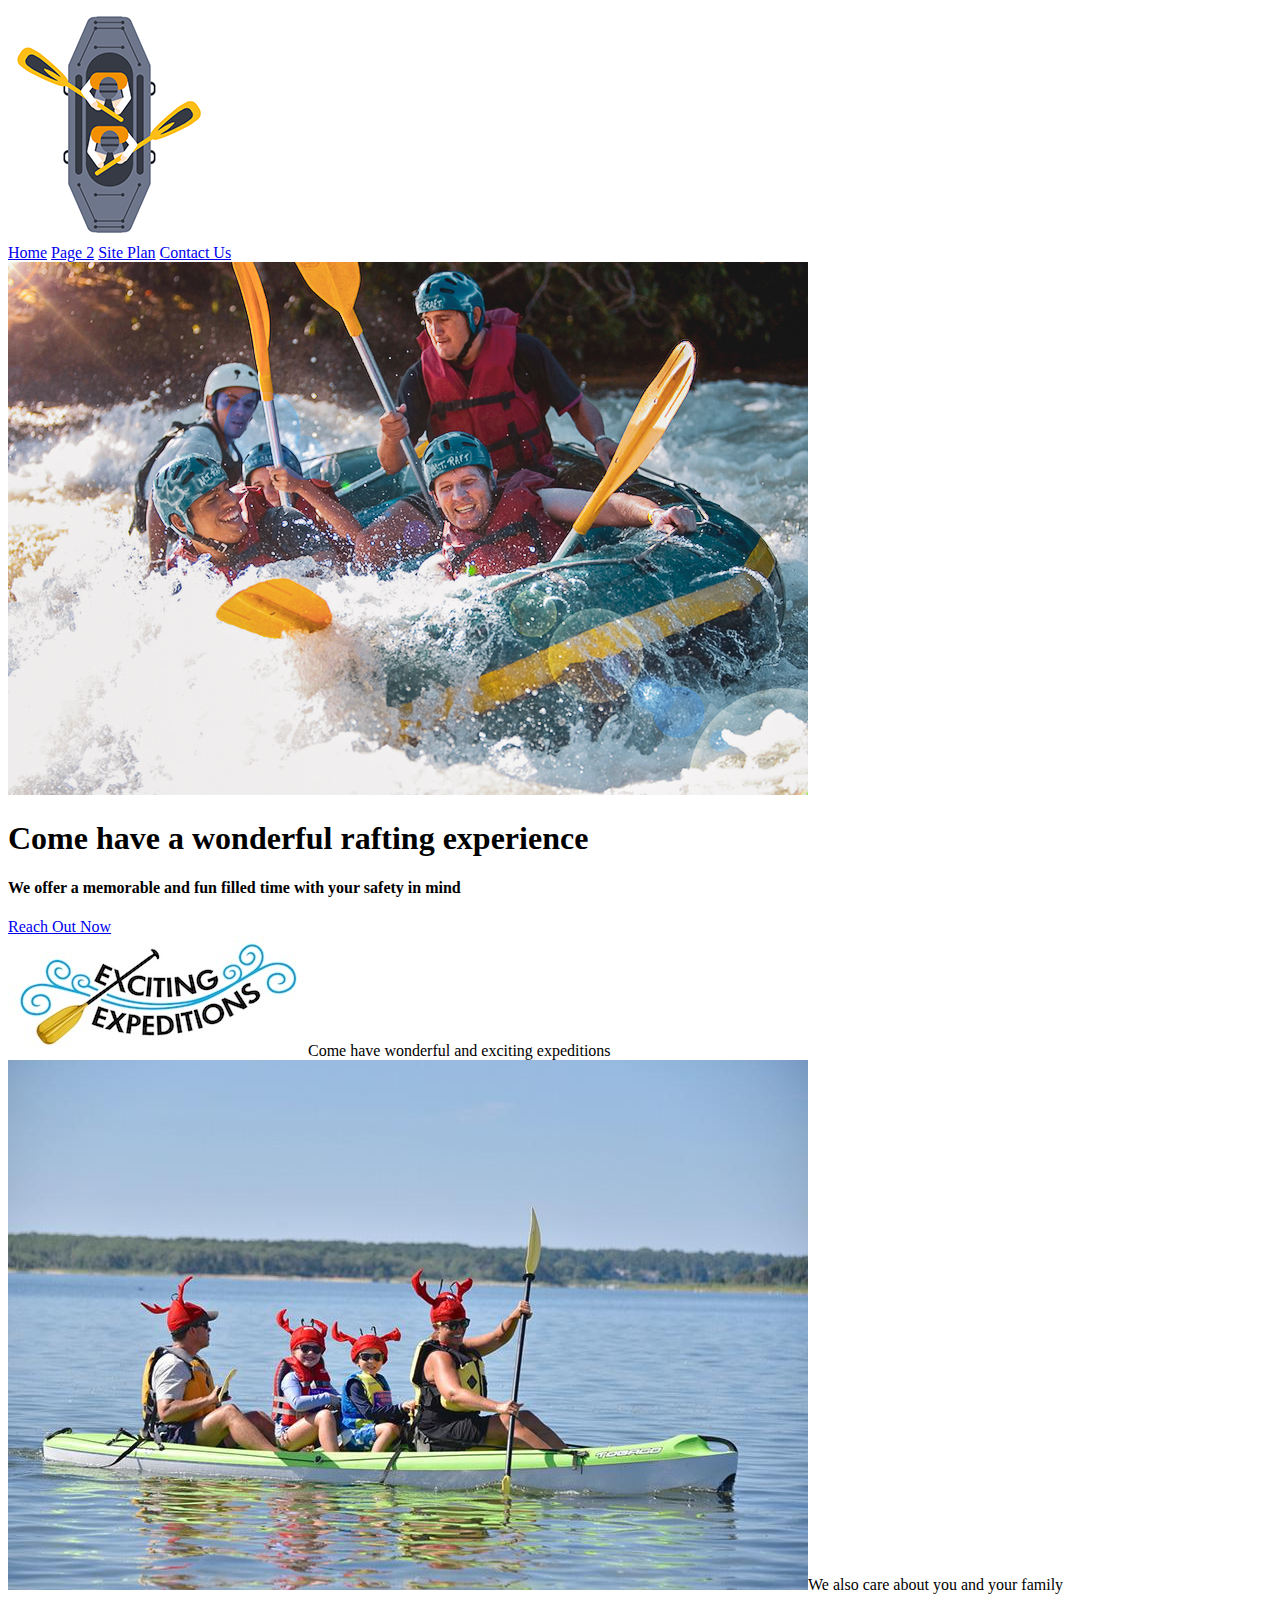
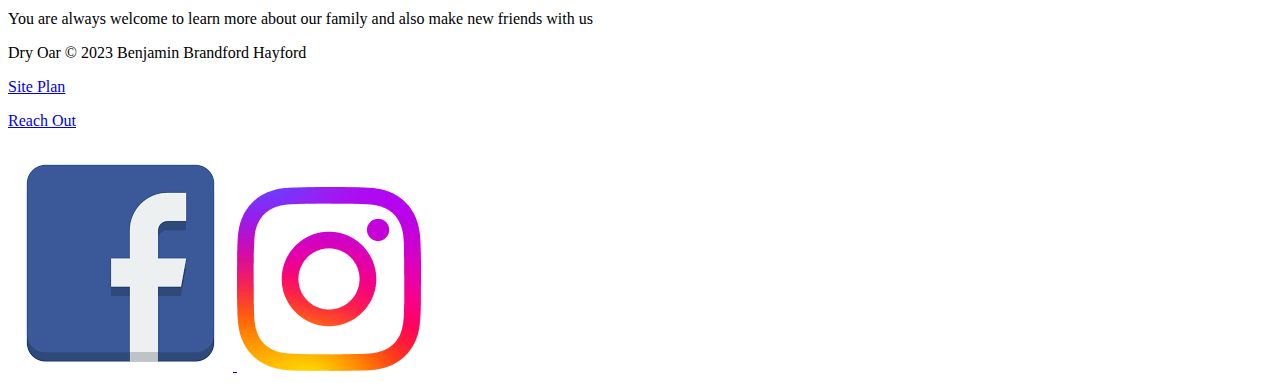
==== wwr/index.html @ 50682e6b "first commit" ====
<!DOCTYPE html>
<html lang="en">
<head>
    <meta charset="UTF-8">
    <meta http-equiv="X-UA-Compatible" content="IE=edge">
    <meta name="viewport" content="width=device-width, initial-scale=1.0">
    <title>Home</title>
</head>
<body>
    <header> 
        <a = "index.html" id="logo_link">
            <img class="logo" src = "images/logo25_200.png" alt="Home Logo"
        </a> 
        <nav>
            <a href="index.html">Home</a>
            <a href="#">Page 2</a>
            <a href="site plan rafting.html">Site Plan</a>
            <a href="contactus.html">Contact Us</a>
        </nav>
    </header>
    <div id="hero">
        <div id="hero-box">
            <img src="images/hero.png" alt="Jesus Christ sitting with a child"
    </div>
    <section id="hero-msg">
        <h1 class="home-title">Come have a wonderful rafting experience </h1>
        <h4>We offer a memorable and fun filled time with your safety in mind</h4>
        <div class="button-box">
            <a class="Reach out" href="contactus.html">Reach Out Now</a>
        </div>
    </section>
</div>
<main class="home-grid">
    <section class="Benjamin-Jnr">
        <img class="Jnr" src="images/expeditions.png" alt="Exciting Expeditions"
        <h2>Come have wonderful and exciting expeditions</h2>
    </section>
    <section class="Family-Essence">
        <img class="Family" src="images/family.png" alt="Care for families"
        <h3>We also care about you and your family</h3>

        <p>You are always welcome to learn more about our family and also make new friends with us</p>
    </section>


</main>
<footer>
    <p>Dry Oar &copy; 2023 Benjamin Brandford Hayford</p>
    <p><a href="site plan rafting.html">Site Plan</a></p>
    <p><a href="contactus.html">Reach Out</a>
        <div class="social">
            <a href="https://facebook.com">
                <img src="images/facebook.png" alt="fb icon">
            </a>
            <a href="https://instagram.com">
                <img src="images/instagram.png" alt="instagram icon">
            </a>
        </div>
</footer>

</body>
</html>
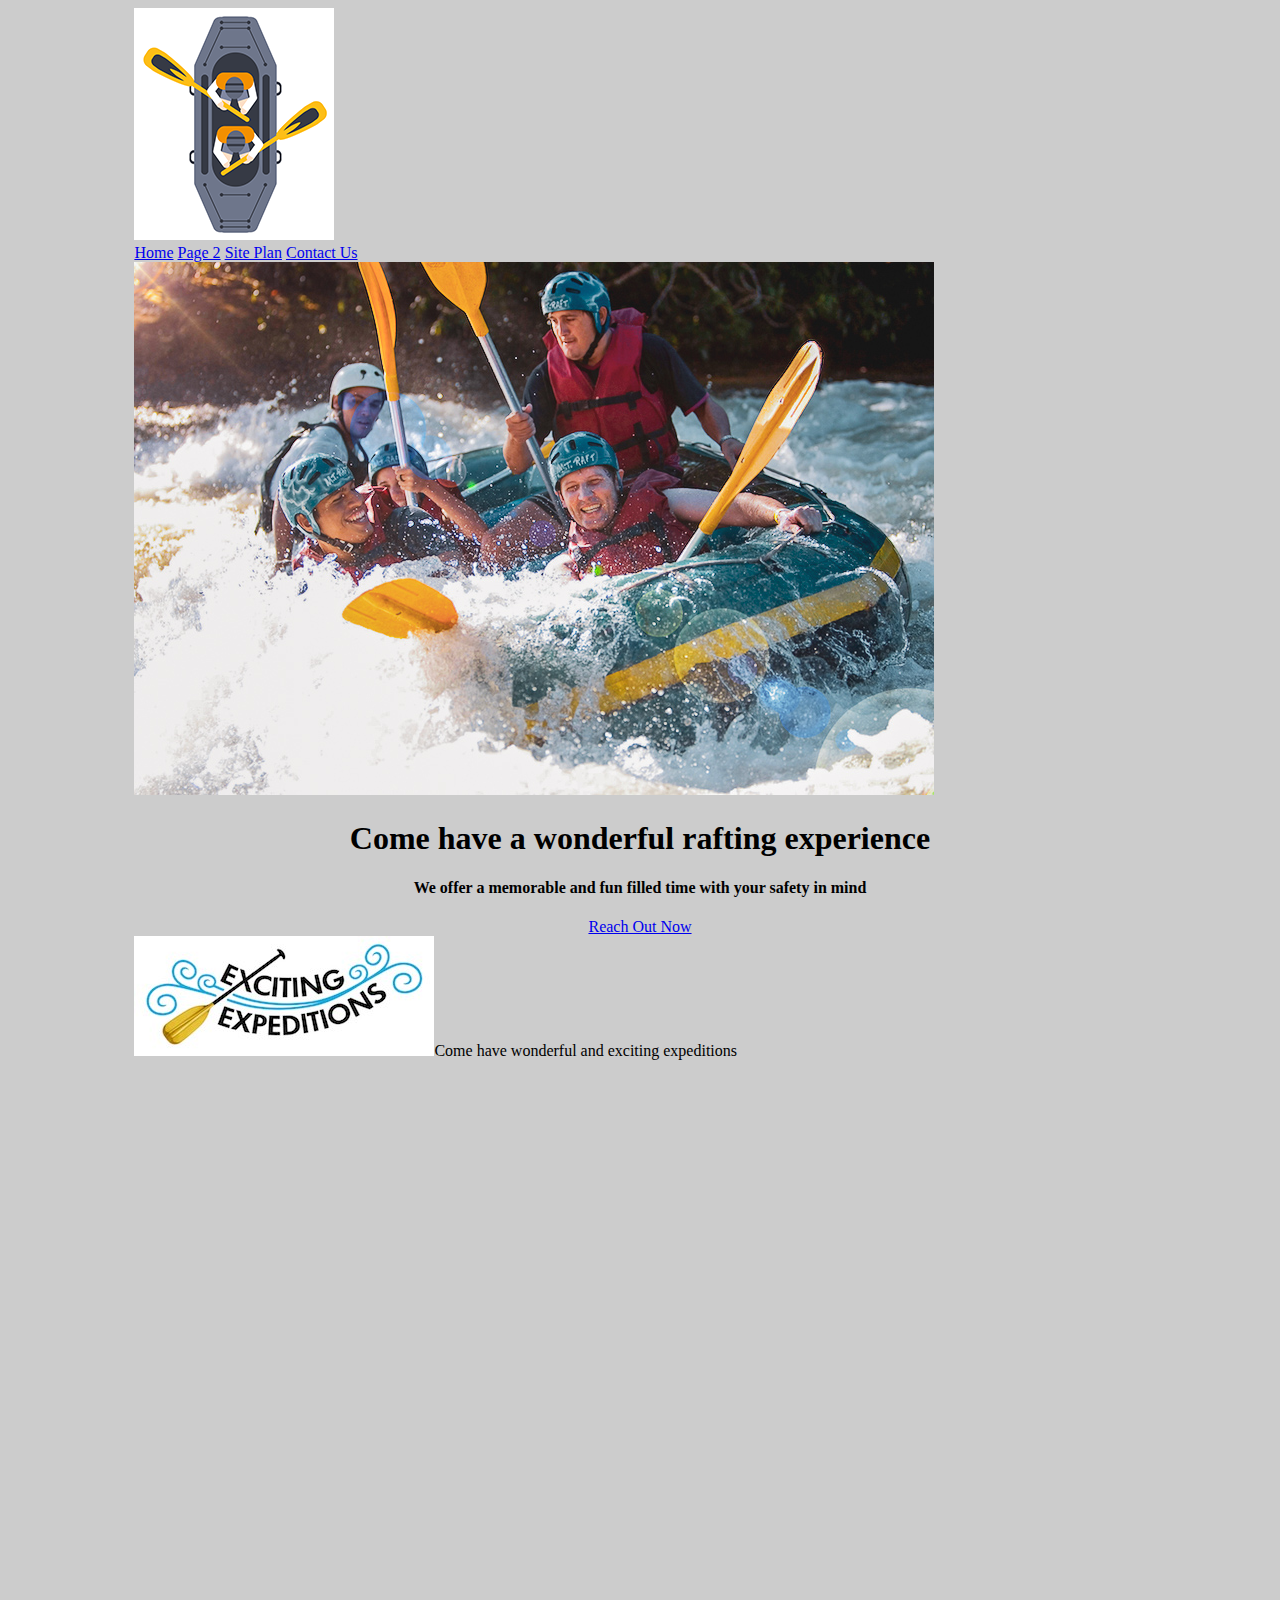
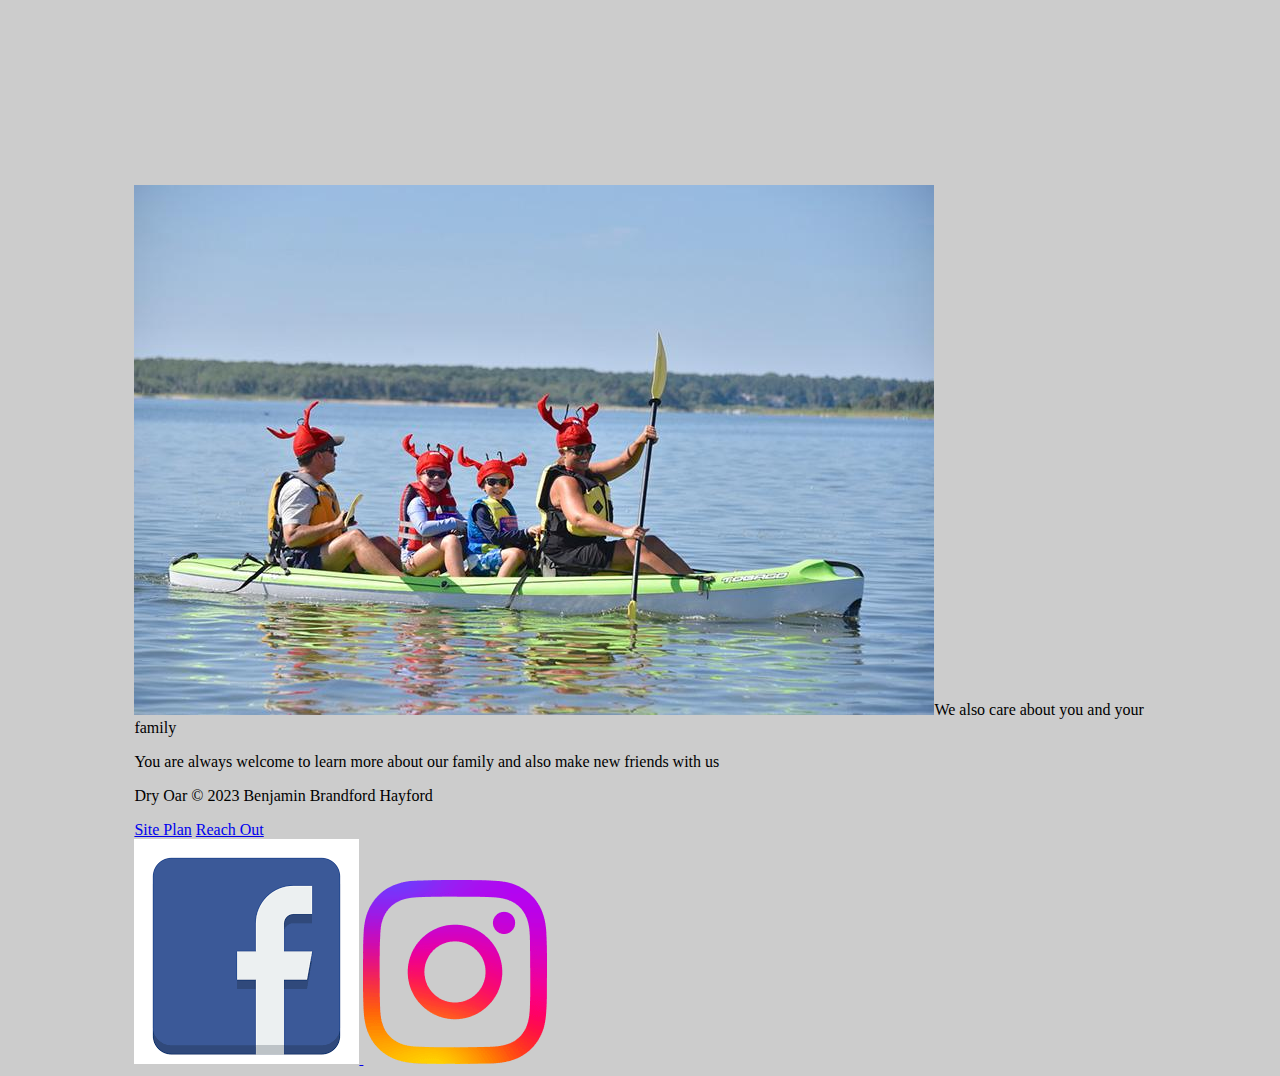
==== commit 79be40ef: "changes" ====
--- a/wwr/index.html
+++ b/wwr/index.html
@@ -5,58 +5,64 @@
     <meta http-equiv="X-UA-Compatible" content="IE=edge">
     <meta name="viewport" content="width=device-width, initial-scale=1.0">
     <title>Home</title>
+    <link rel="stylesheet" href="styles/style.css">
 </head>
 <body>
-    <header> 
-        <a = "index.html" id="logo_link">
-            <img class="logo" src = "images/logo25_200.png" alt="Home Logo"
-        </a> 
-        <nav>
-            <a href="index.html">Home</a>
-            <a href="#">Page 2</a>
-            <a href="site plan rafting.html">Site Plan</a>
-            <a href="contactus.html">Contact Us</a>
-        </nav>
-    </header>
-    <div id="hero">
-        <div id="hero-box">
+ <div id="content">
+     <header> 
+         <a = "index.html" id="logo_link">
+             <img class="logo" src = "images/logo25_200.png" alt="Home Logo"
+           </a> 
+         <nav>
+             <a href="index.html">Home</a>
+             <a href="#">Page 2</a>
+             <a href="site plan rafting.html">Site Plan</a>
+             <a href="contactus.html">Contact Us</a>
+           </nav>
+        </header>
+      <div id="hero">
+         <div id="hero-box">
             <img src="images/hero.png" alt="Jesus Christ sitting with a child"
-    </div>
-    <section id="hero-msg">
-        <h1 class="home-title">Come have a wonderful rafting experience </h1>
-        <h4>We offer a memorable and fun filled time with your safety in mind</h4>
-        <div class="button-box">
-            <a class="Reach out" href="contactus.html">Reach Out Now</a>
         </div>
-    </section>
-</div>
-<main class="home-grid">
-    <section class="Benjamin-Jnr">
-        <img class="Jnr" src="images/expeditions.png" alt="Exciting Expeditions"
-        <h2>Come have wonderful and exciting expeditions</h2>
-    </section>
-    <section class="Family-Essence">
-        <img class="Family" src="images/family.png" alt="Care for families"
-        <h3>We also care about you and your family</h3>
+       <section id="hero-msg">
+         <h1 class="home-title">Come have a wonderful rafting experience </h1>
+         <h4>We offer a memorable and fun filled time with your safety in mind</h4>
+         <div class="button-box">
+             <a class="Reach out" href="contactus.html">Reach Out Now</a>
+           </div>
+       </section>
+     </div>
+      <main class="home-grid">
+         <section class="Expeditions">
+             <img class="Jnr" src="images/expeditions.png" alt="Exciting Expeditions"
+             <h2>Come have wonderful and exciting expeditions</h2>
+            </section>
+            <div id="background"></div>
+            <section class="Family-Essence">
+             <img class="Family" src="images/family.png" alt="Care for families"
+             <h3>We also care about you and your family</h3>
 
-        <p>You are always welcome to learn more about our family and also make new friends with us</p>
-    </section>
+             <p>You are always welcome to learn more about our family and also make new friends with us</p>
+           </section>
 
 
-</main>
-<footer>
-    <p>Dry Oar &copy; 2023 Benjamin Brandford Hayford</p>
-    <p><a href="site plan rafting.html">Site Plan</a></p>
-    <p><a href="contactus.html">Reach Out</a>
-        <div class="social">
-            <a href="https://facebook.com">
-                <img src="images/facebook.png" alt="fb icon">
-            </a>
-            <a href="https://instagram.com">
-                <img src="images/instagram.png" alt="instagram icon">
-            </a>
-        </div>
-</footer>
+        </main>
+     <footer>
+         <p>Dry Oar &copy; 2023 Benjamin Brandford Hayford</p>
+         <nav>
+           <a href="site plan rafting.html">Site Plan</a>
+           <a href="contactus.html">Reach Out</a>
+          </nav>
 
+         <div class="social">
+             <a href="https://facebook.com">
+                 <img src="images/facebook.png" alt="fb icon">
+               </a>
+             <a href="https://instagram.com">
+                 <img src="images/instagram.png" alt="instagram icon">
+               </a>
+           </div>
+       </footer>
+    </div>
 </body>
 </html>--- a/wwr/styles/style.css
+++ b/wwr/styles/style.css
@@ -0,0 +1,35 @@
+body {
+    background-color: #ccc; 
+}
+header {
+    background-color: #ccc;
+}
+nav a:hover {
+    color: white;
+    background-color: steelblue;
+}
+
+.book, .join  {
+    background-color: #ccc;
+}
+#content  {
+    max-width: 1600px;
+    width: 80%;
+    margin: 0 auto;
+}
+
+nav a {
+    text-align: center;
+}
+
+#hero-msg h1, #hero-msg h4  {
+    text-align: center;
+}
+
+.button-box  {
+    text-align: center;
+}
+
+#background  {
+    height: 725px;
+}
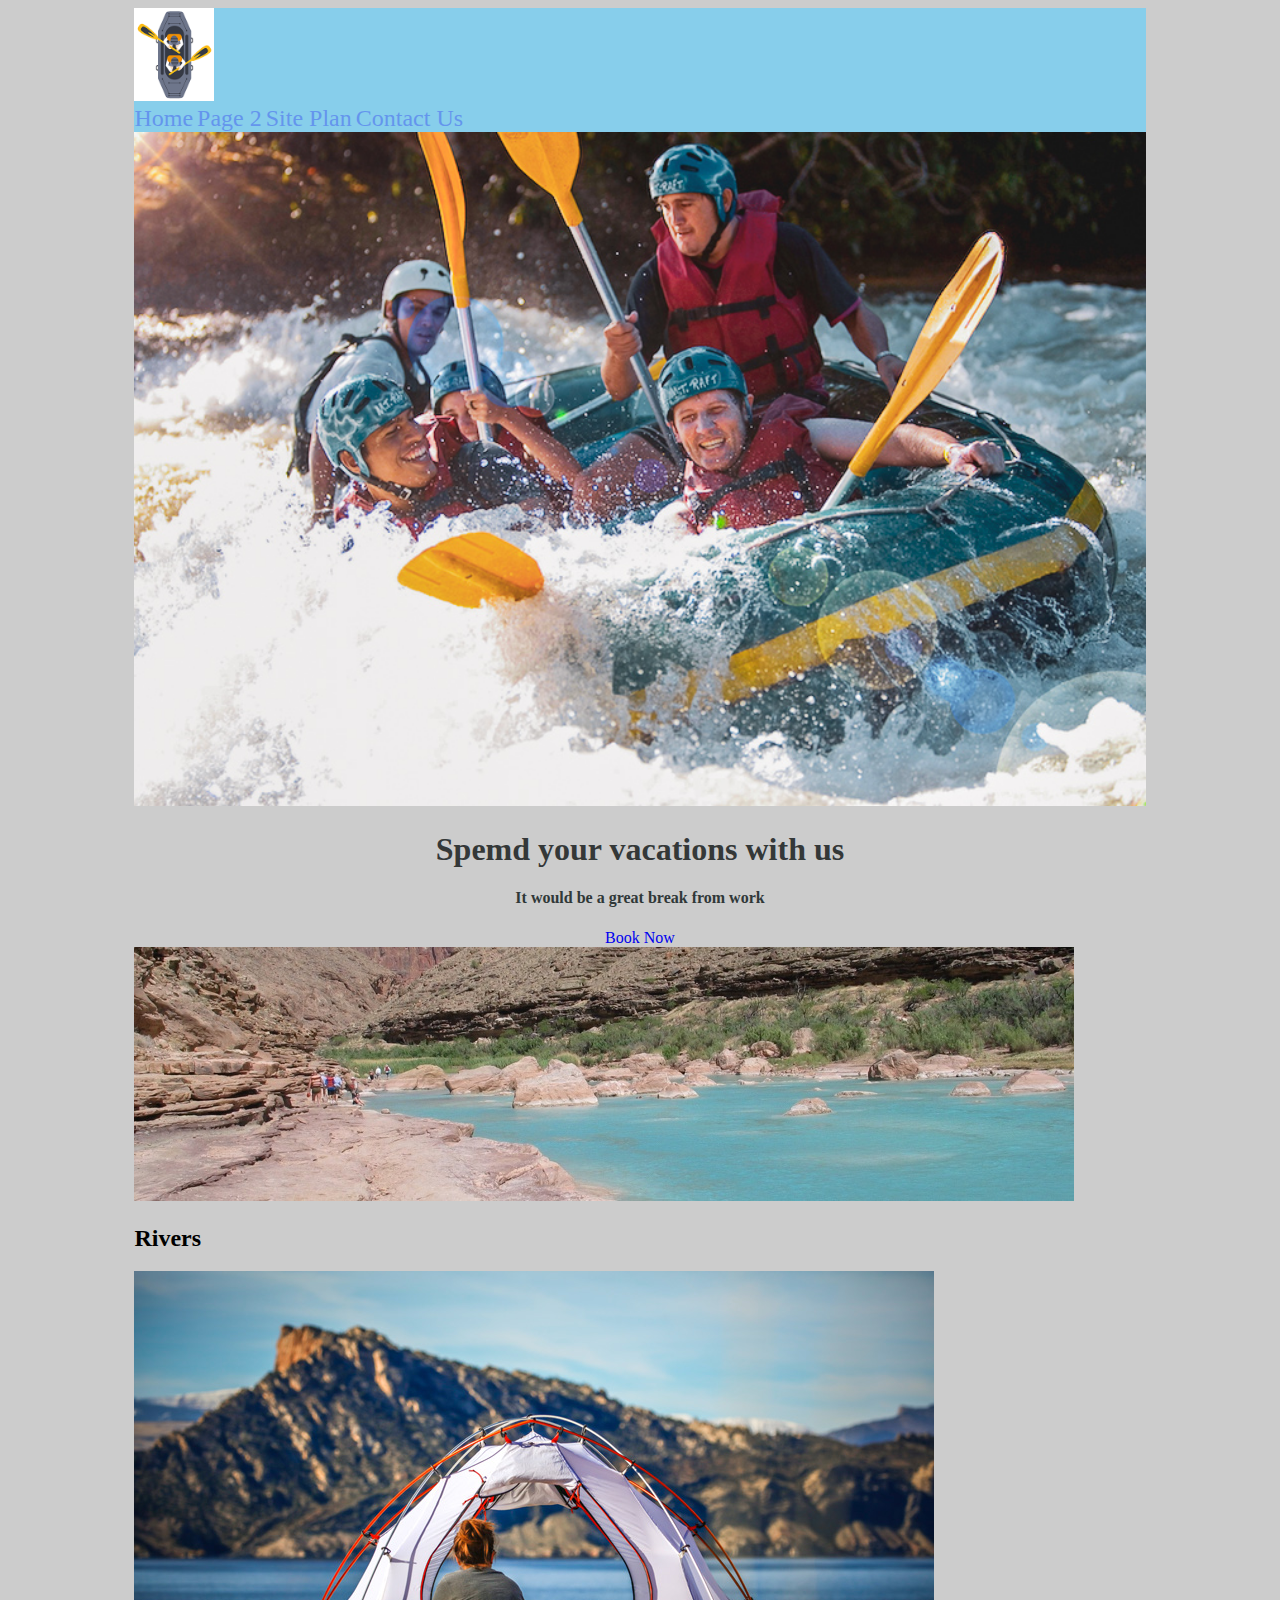
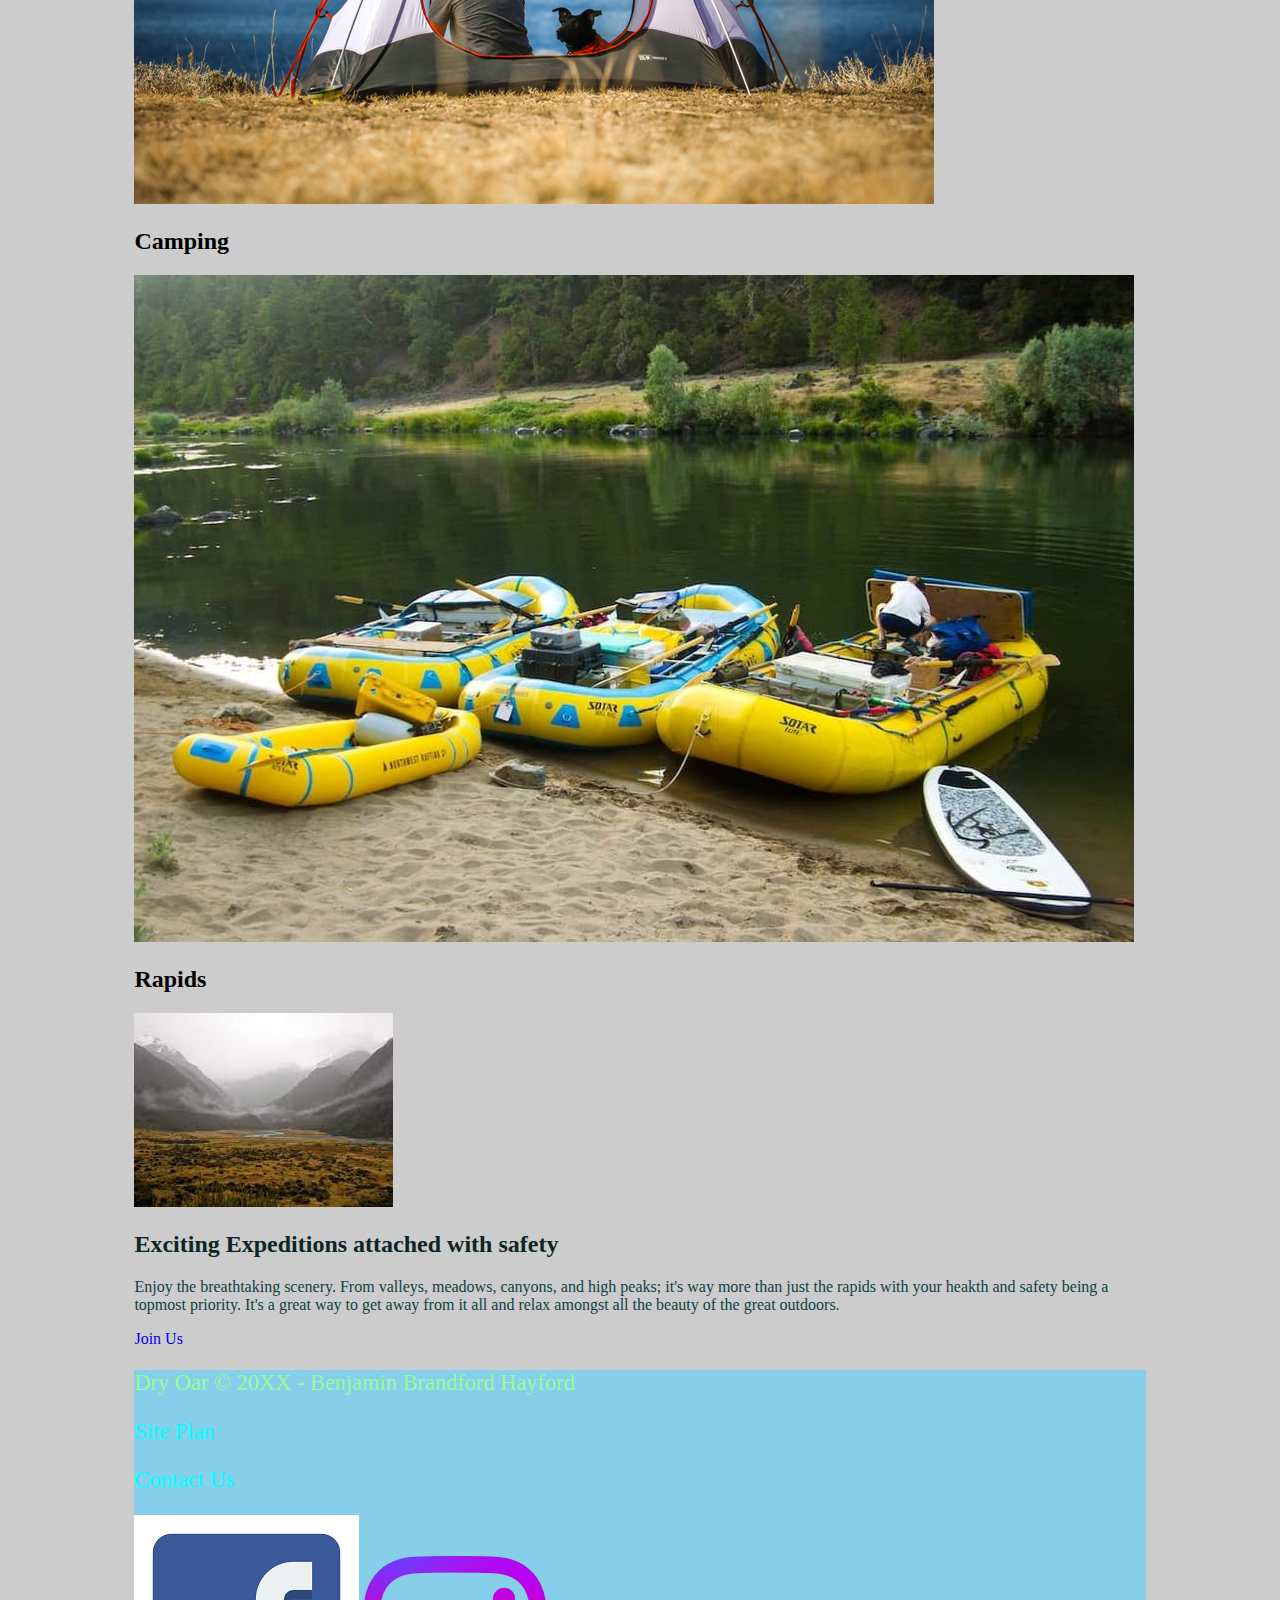
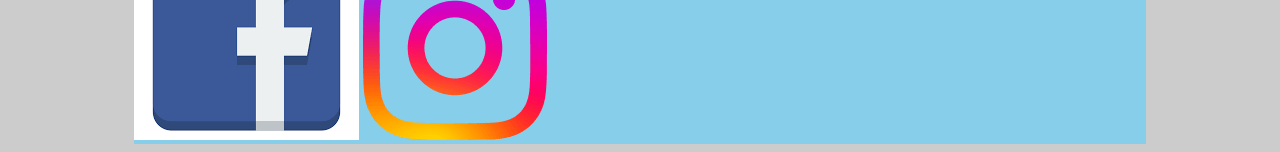
==== commit bae464c6: "adding css" ====
--- a/wwr/index.html
+++ b/wwr/index.html
@@ -4,65 +4,68 @@
     <meta charset="UTF-8">
     <meta http-equiv="X-UA-Compatible" content="IE=edge">
     <meta name="viewport" content="width=device-width, initial-scale=1.0">
-    <title>Home</title>
+    <title>Whitewater Rafting Vacations | Dry Oar Boating | Home</title>
     <link rel="stylesheet" href="styles/style.css">
 </head>
 <body>
- <div id="content">
-     <header> 
-         <a = "index.html" id="logo_link">
-             <img class="logo" src = "images/logo25_200.png" alt="Home Logo"
-           </a> 
-         <nav>
-             <a href="index.html">Home</a>
-             <a href="#">Page 2</a>
-             <a href="site plan rafting.html">Site Plan</a>
-             <a href="contactus.html">Contact Us</a>
-           </nav>
-        </header>
-      <div id="hero">
-         <div id="hero-box">
-            <img src="images/hero.png" alt="Jesus Christ sitting with a child"
+  <div id ="content">
+    <header>
+        <a id="logo_link" href="index.html">
+        <img class="logo" src="images/logo25_200.png" alt="Dry Oar Logo">
+     </a>
+     <nav>
+        <a href="index.html">Home</a>
+        <a href="#">Page 2</a>
+        <a href="site-plan-rafting.html">Site Plan</a>
+        <a href="contactus.html">Contact Us</a>
+     </nav>
+   </header>
+   <div id="hero">
+     <div id="hero-box">
+        <img id="hero-img" src="images/hero.png" alt="People enjoying white water rafting">
+     </div>
+     <section id="hero-msg">
+        <h1 class="home-title">Spemd your vacations with us</h1>
+        <h4> It would be a great break from work </h4>
+        <div class='button-box'>
+            <a class='book' href="contactus.html">Book Now</a>
         </div>
-       <section id="hero-msg">
-         <h1 class="home-title">Come have a wonderful rafting experience </h1>
-         <h4>We offer a memorable and fun filled time with your safety in mind</h4>
-         <div class="button-box">
-             <a class="Reach out" href="contactus.html">Reach Out Now</a>
-           </div>
-       </section>
-     </div>
-      <main class="home-grid">
-         <section class="Expeditions">
-             <img class="Jnr" src="images/expeditions.png" alt="Exciting Expeditions"
-             <h2>Come have wonderful and exciting expeditions</h2>
-            </section>
-            <div id="background"></div>
-            <section class="Family-Essence">
-             <img class="Family" src="images/family.png" alt="Care for families"
-             <h3>We also care about you and your family</h3>
-
-             <p>You are always welcome to learn more about our family and also make new friends with us</p>
-           </section>
-
-
-        </main>
-     <footer>
-         <p>Dry Oar &copy; 2023 Benjamin Brandford Hayford</p>
-         <nav>
-           <a href="site plan rafting.html">Site Plan</a>
-           <a href="contactus.html">Reach Out</a>
-          </nav>
-
-         <div class="social">
-             <a href="https://facebook.com">
-                 <img src="images/facebook.png" alt="fb icon">
-               </a>
-             <a href="https://instagram.com">
-                 <img src="images/instagram.png" alt="instagram icon">
-               </a>
-           </div>
-       </footer>
-    </div>
-</body>
+     </section>
+   </div>
+   <main class="home-grid">
+     <section class="rivers-card">
+      <img class="card-img" src="images/rivers.jpg" alt="river in forest">
+      <h2>Rivers</h2>
+   </section>
+   <section class="camping-card">
+     <img class="card-img" src="images/camping.jpg" alt="tent in mountains">
+     <h2>Camping</h2>
+   </section>
+   <section class="rapids-card">
+     <img class="card-img" src="images/rapids.jpg" alt="rafting boat">
+     <h2>Rapids</h2>
+   </section>
+   <img class="mountains" src="images/mountains.jpg" alt="Misty mountains">
+   <section class="msg">
+     <h2>Exciting Expeditions attached with safety</h2>
+     <p>Enjoy the breathtaking scenery. From valleys, meadows, canyons, and high peaks; it's way more than just the rapids with your heakth and safety being a topmost priority. It's a great way to get away from it all and relax amongst all the beauty of the great outdoors. </p>
+     <a class='join' href="rivers.html">Join Us</a>
+   </section>
+   </main>
+   <footer>
+     <p>Dry Oar &copy; 20XX - Benjamin Brandford Hayford</p>
+     <p><a href="site-plan-rafting.html">Site Plan</a></p>
+     <p><a href="contactus.html">Contact Us</a></p>
+      <div class="social">
+        <a href="https://facebook.com">
+          <img src="images/facebook.png" alt="fb icon">
+       </a>
+       <a href="https://instagram.com">
+          <img src="images/instagram.png" alt="instagram icon">
+       </a>
+      </div>
+   </footer>
+  </div>
+  
+</body>                 
 </html>--- a/wwr/styles/style.css
+++ b/wwr/styles/style.css
@@ -2,15 +2,30 @@
     background-color: #ccc; 
 }
 header {
-    background-color: #ccc;
+    background-color:skyblue;
 }
 nav a:hover {
     color: white;
     background-color: steelblue;
 }
 
-.book, .join  {
+.book, .join {
     background-color: #ccc;
+    text-decoration: none;
+
+}
+
+.book:hover,  .join:hover  {
+    background-color: blue;
+    color: #ccc;
+}
+
+
+
+
+.book :hover {
+    background-color: black;
+    color: #ccc;
 }
 #content  {
     max-width: 1600px;
@@ -20,6 +35,8 @@
 
 nav a {
     text-align: center;
+    color: cornflowerblue;
+    text-decoration: none;
 }
 
 #hero-msg h1, #hero-msg h4  {
@@ -32,4 +49,62 @@
 
 #background  {
     height: 725px;
+    background-color: #ccc;
 }
+
+.msg  {
+    background-color: #ccc;
+}
+
+footer  {
+    background-color: skyblue;
+    color: palegreen;
+}
+
+footer a  {
+    color: aqua;
+    text-decoration: none;
+}
+
+
+.msg h2  {
+    color: rgb(12, 37, 37);
+}
+
+.msg p  {
+    color: rgb(15, 66, 66);
+}
+
+
+.home-title  {
+    color: rgb(52, 56, 56);
+}
+
+h4  {
+    color: rgb(48, 56, 56);
+}
+
+footer a:hover  {
+    color: whitesmoke;
+    background-color: slateblue;
+}
+
+.logo  {
+    width: 80px;
+}
+
+#hero-img  {
+    width: 100%;
+}
+
+footer p {
+    font-size: 1.4em;
+} 
+
+footer p a:hover {
+    text-decoration: underline;
+}  
+
+nav a  {
+    font-size: 1.5em;
+}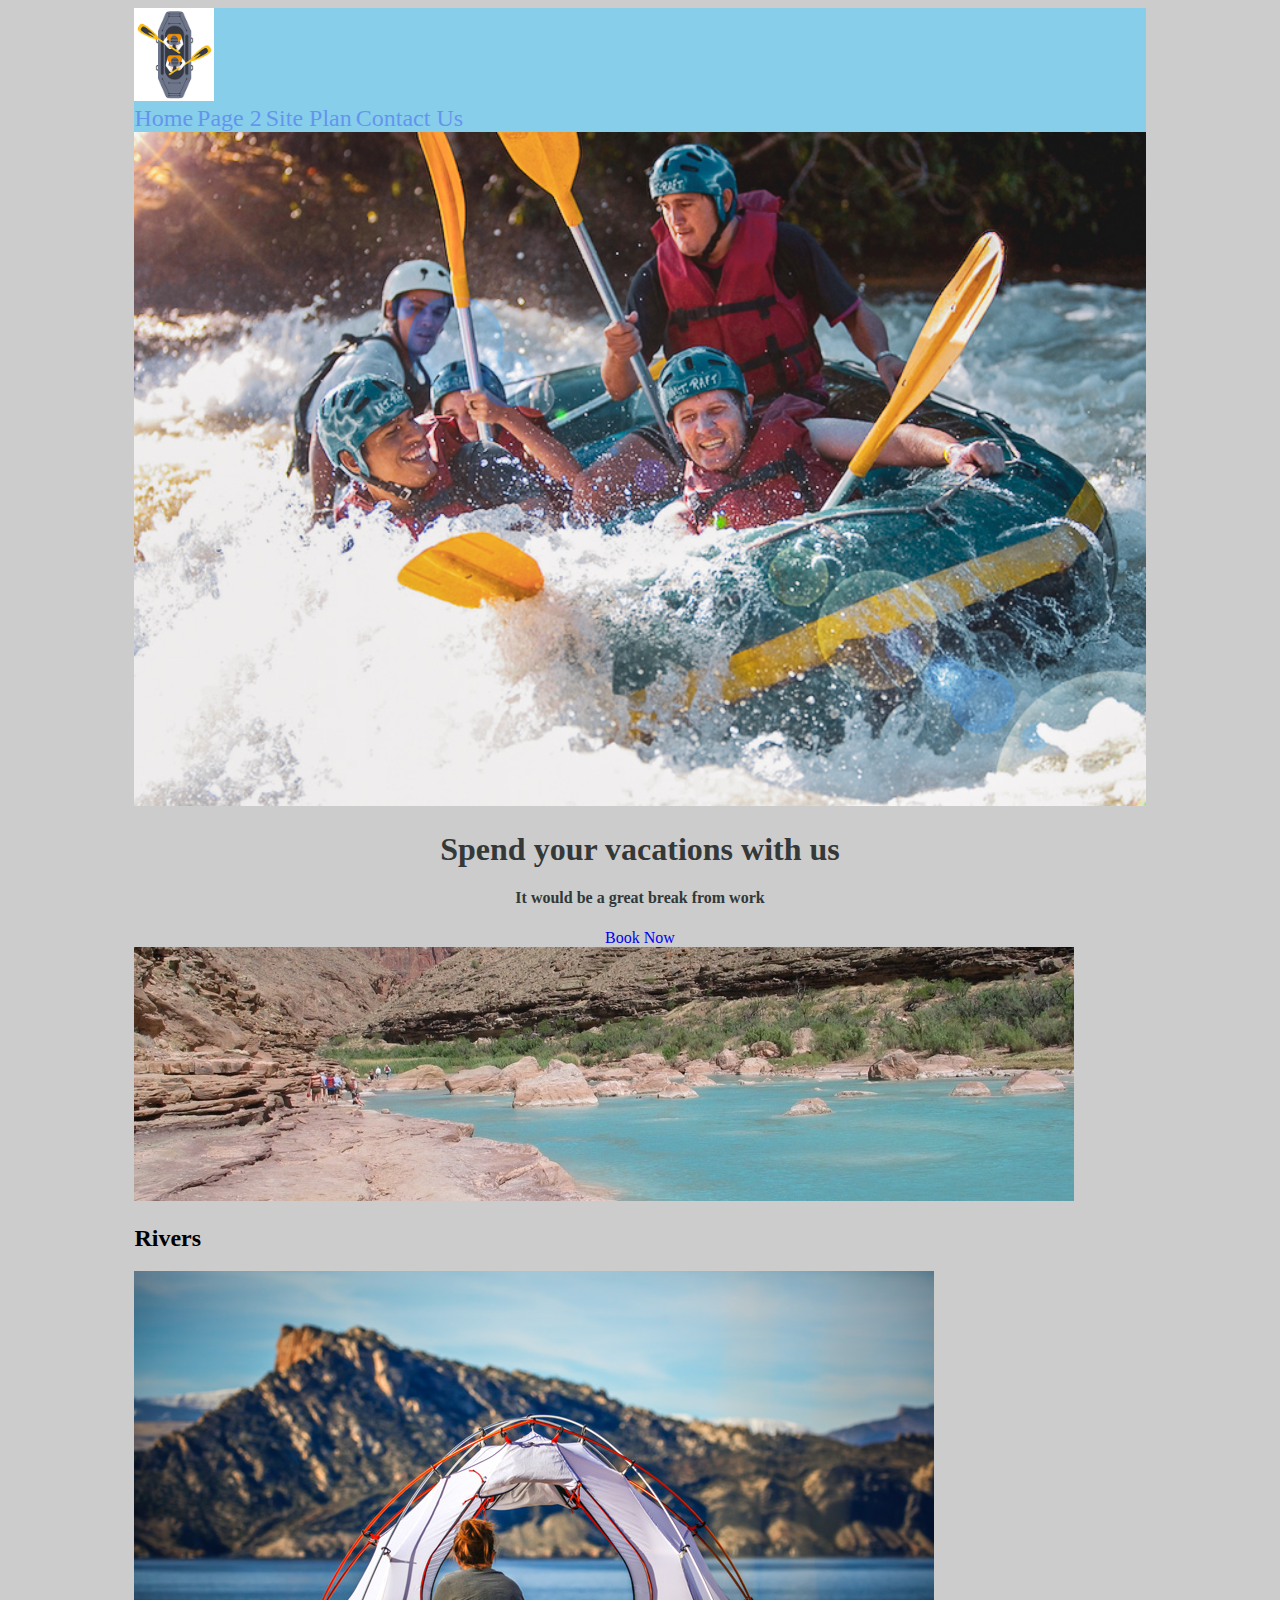
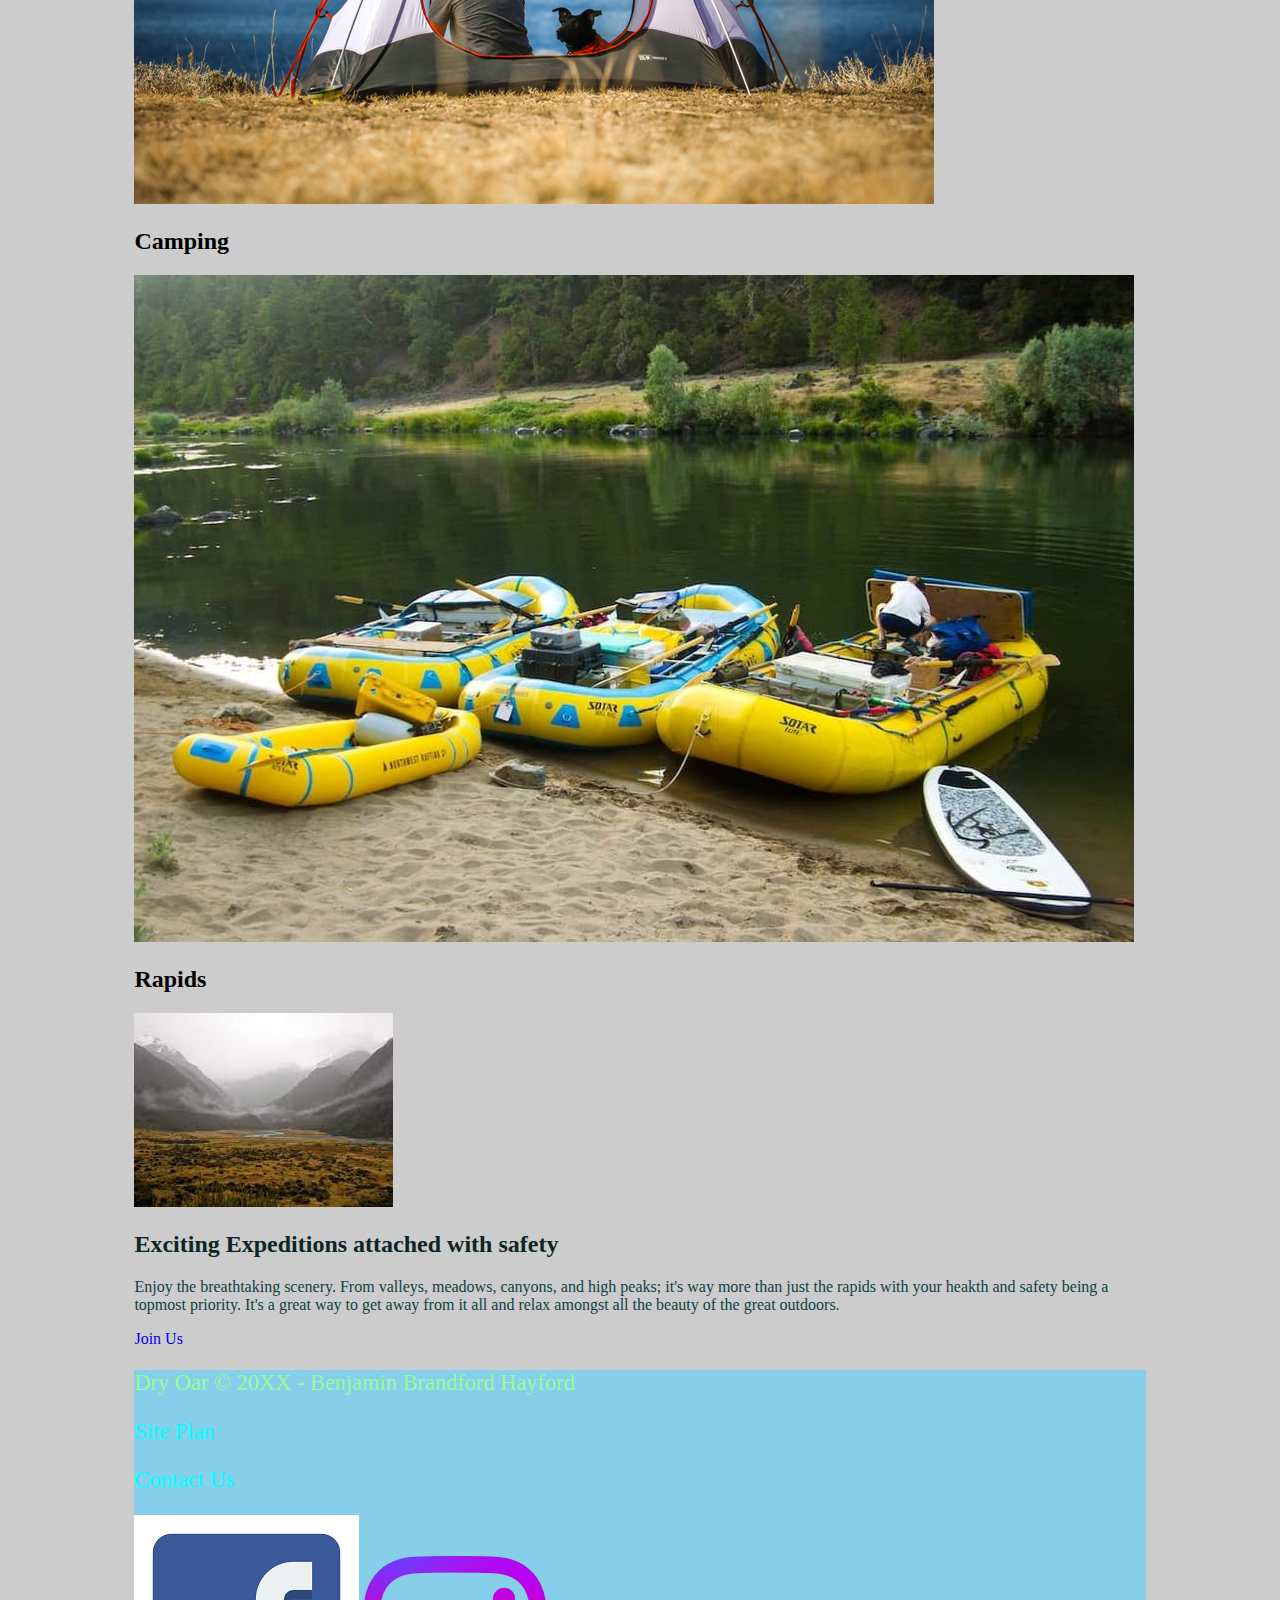
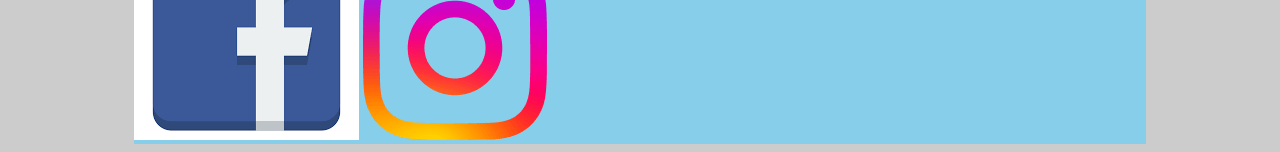
==== commit 0358d1d2: "correction" ====
--- a/wwr/index.html
+++ b/wwr/index.html
@@ -25,7 +25,7 @@
         <img id="hero-img" src="images/hero.png" alt="People enjoying white water rafting">
      </div>
      <section id="hero-msg">
-        <h1 class="home-title">Spemd your vacations with us</h1>
+        <h1 class="home-title">Spend your vacations with us</h1>
         <h4> It would be a great break from work </h4>
         <div class='button-box'>
             <a class='book' href="contactus.html">Book Now</a>
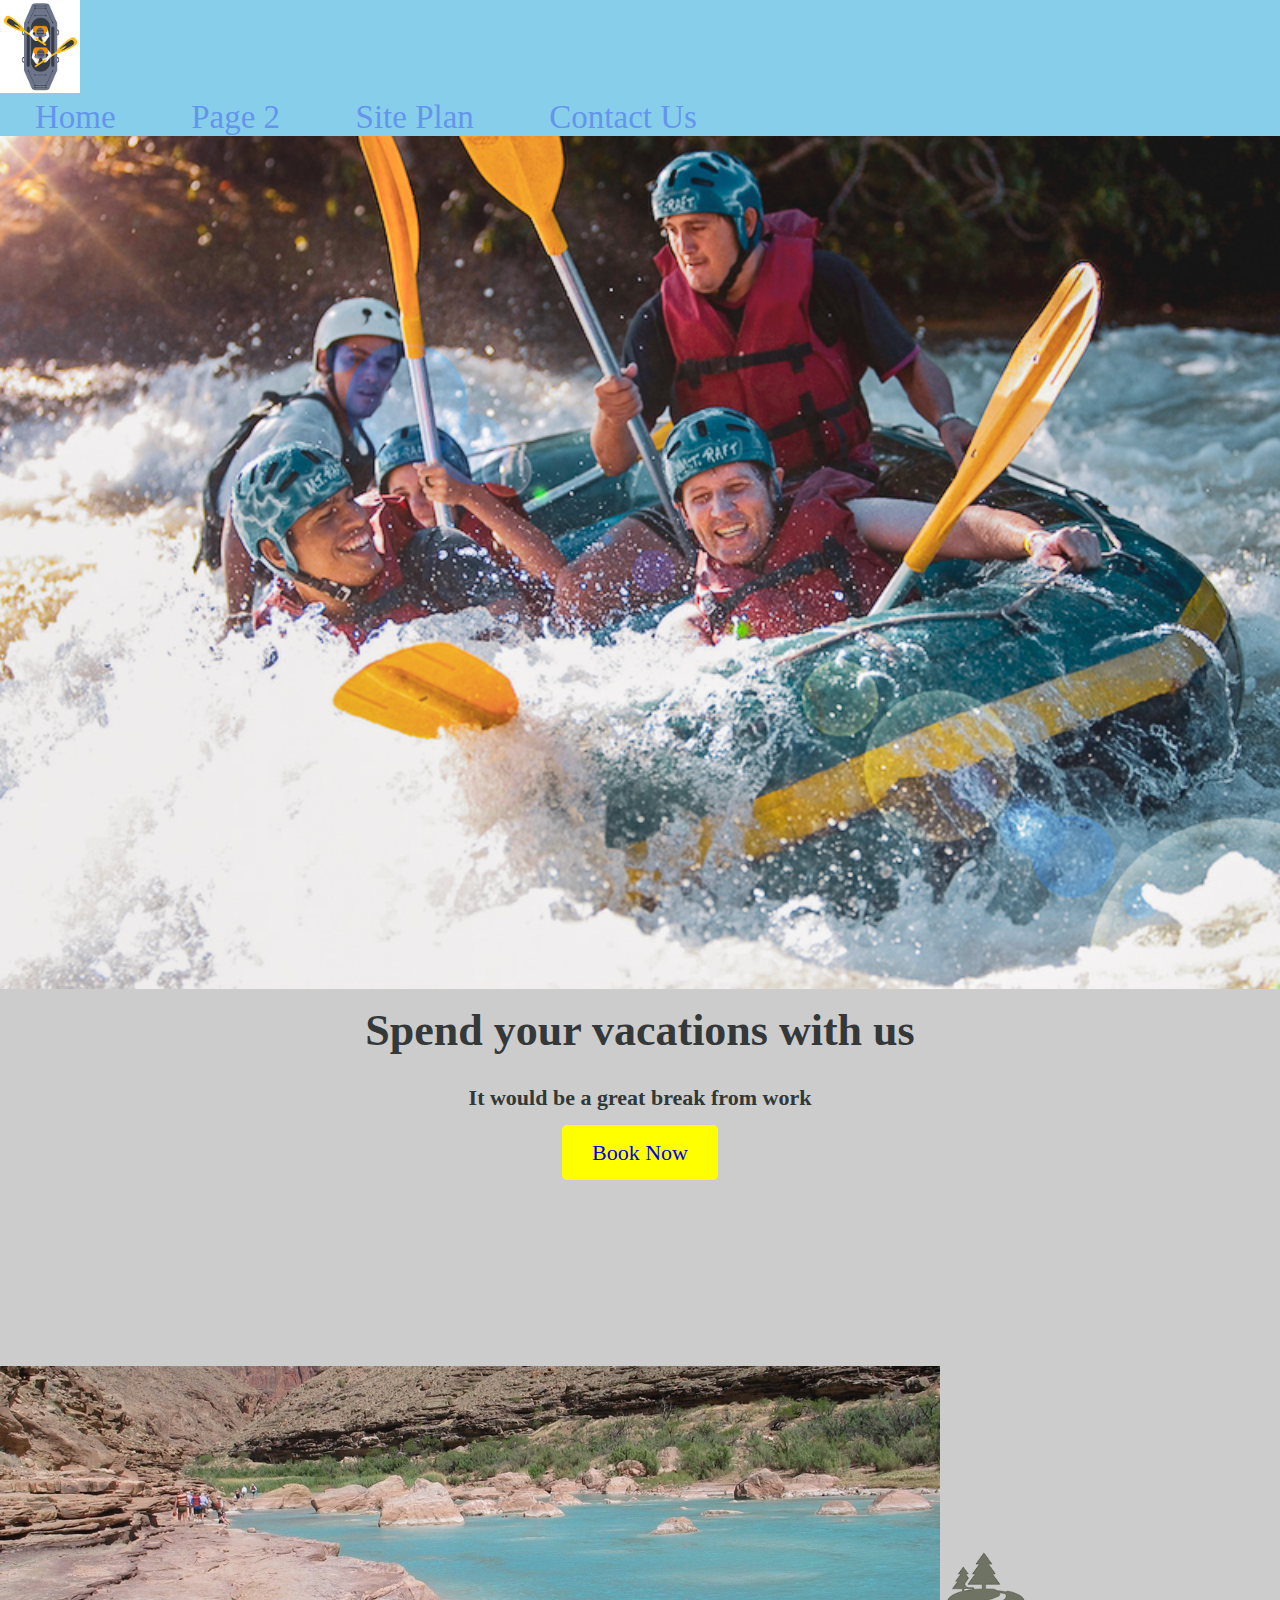
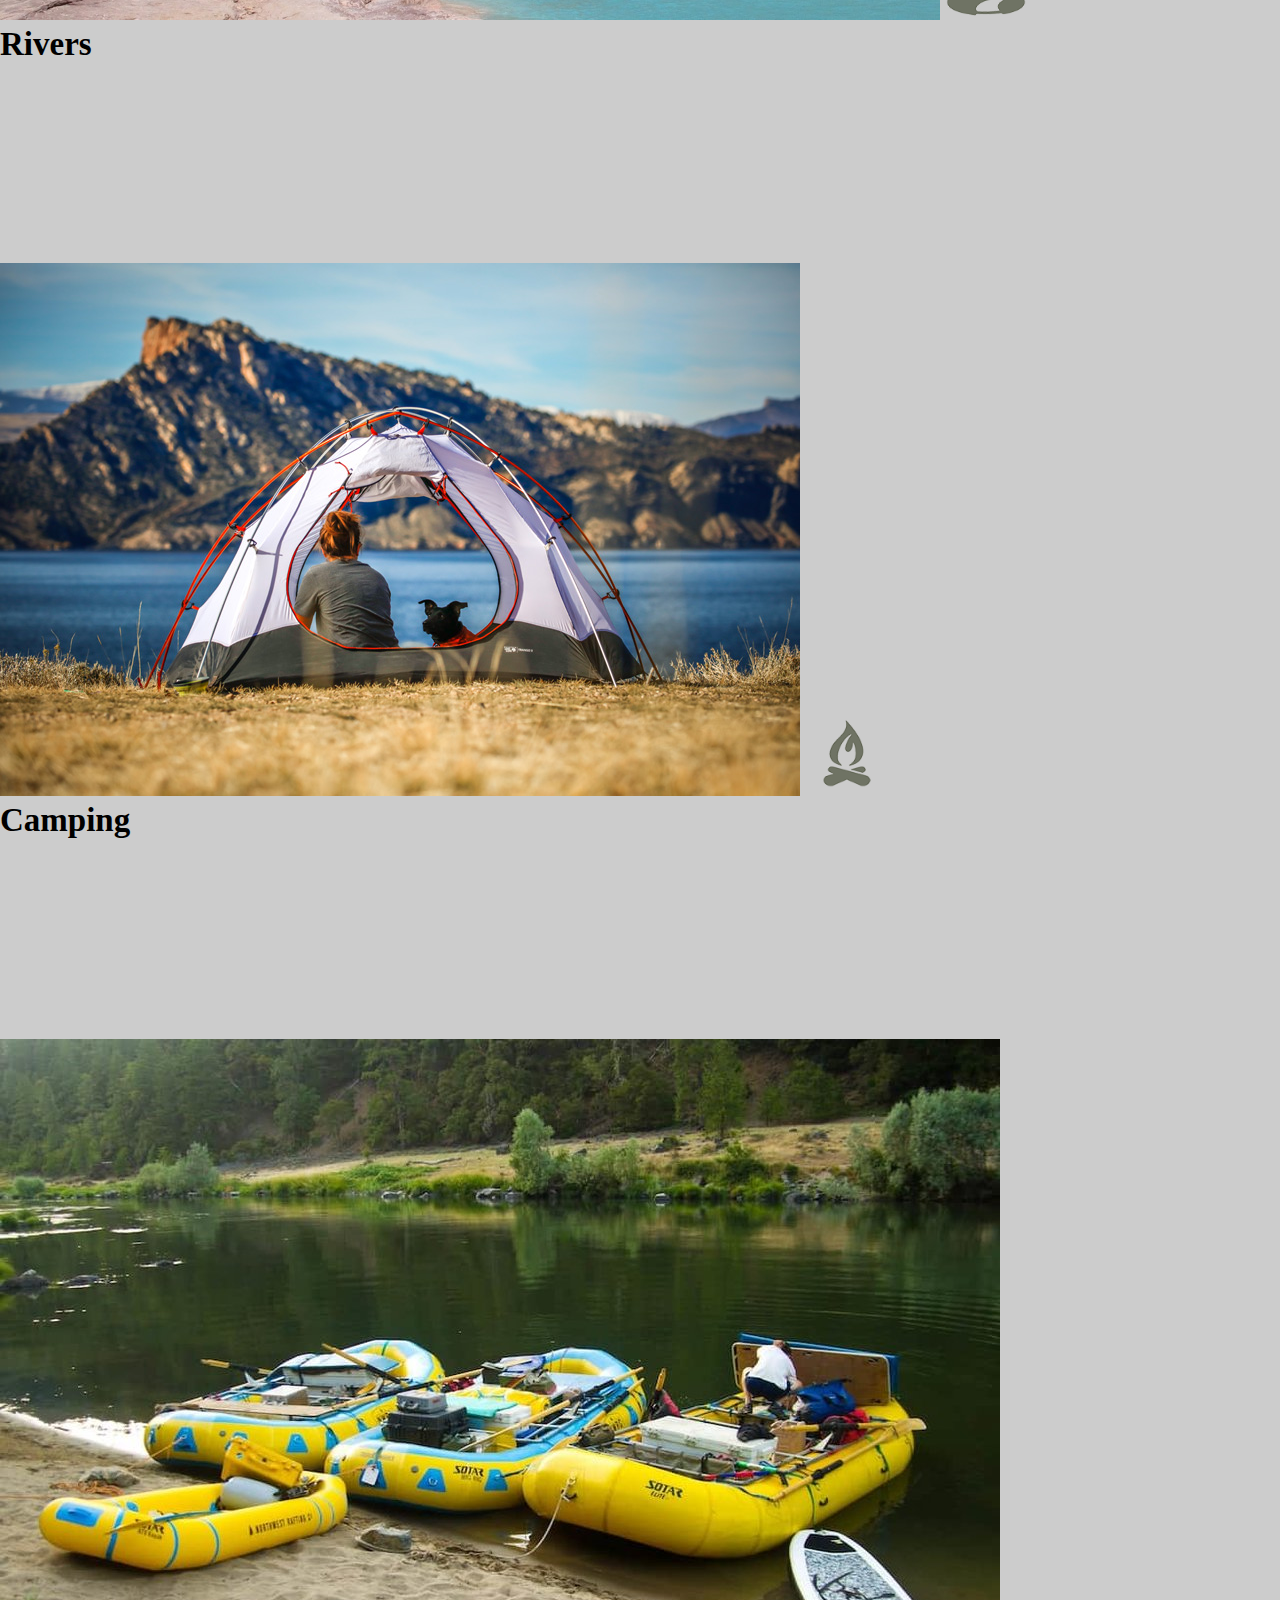
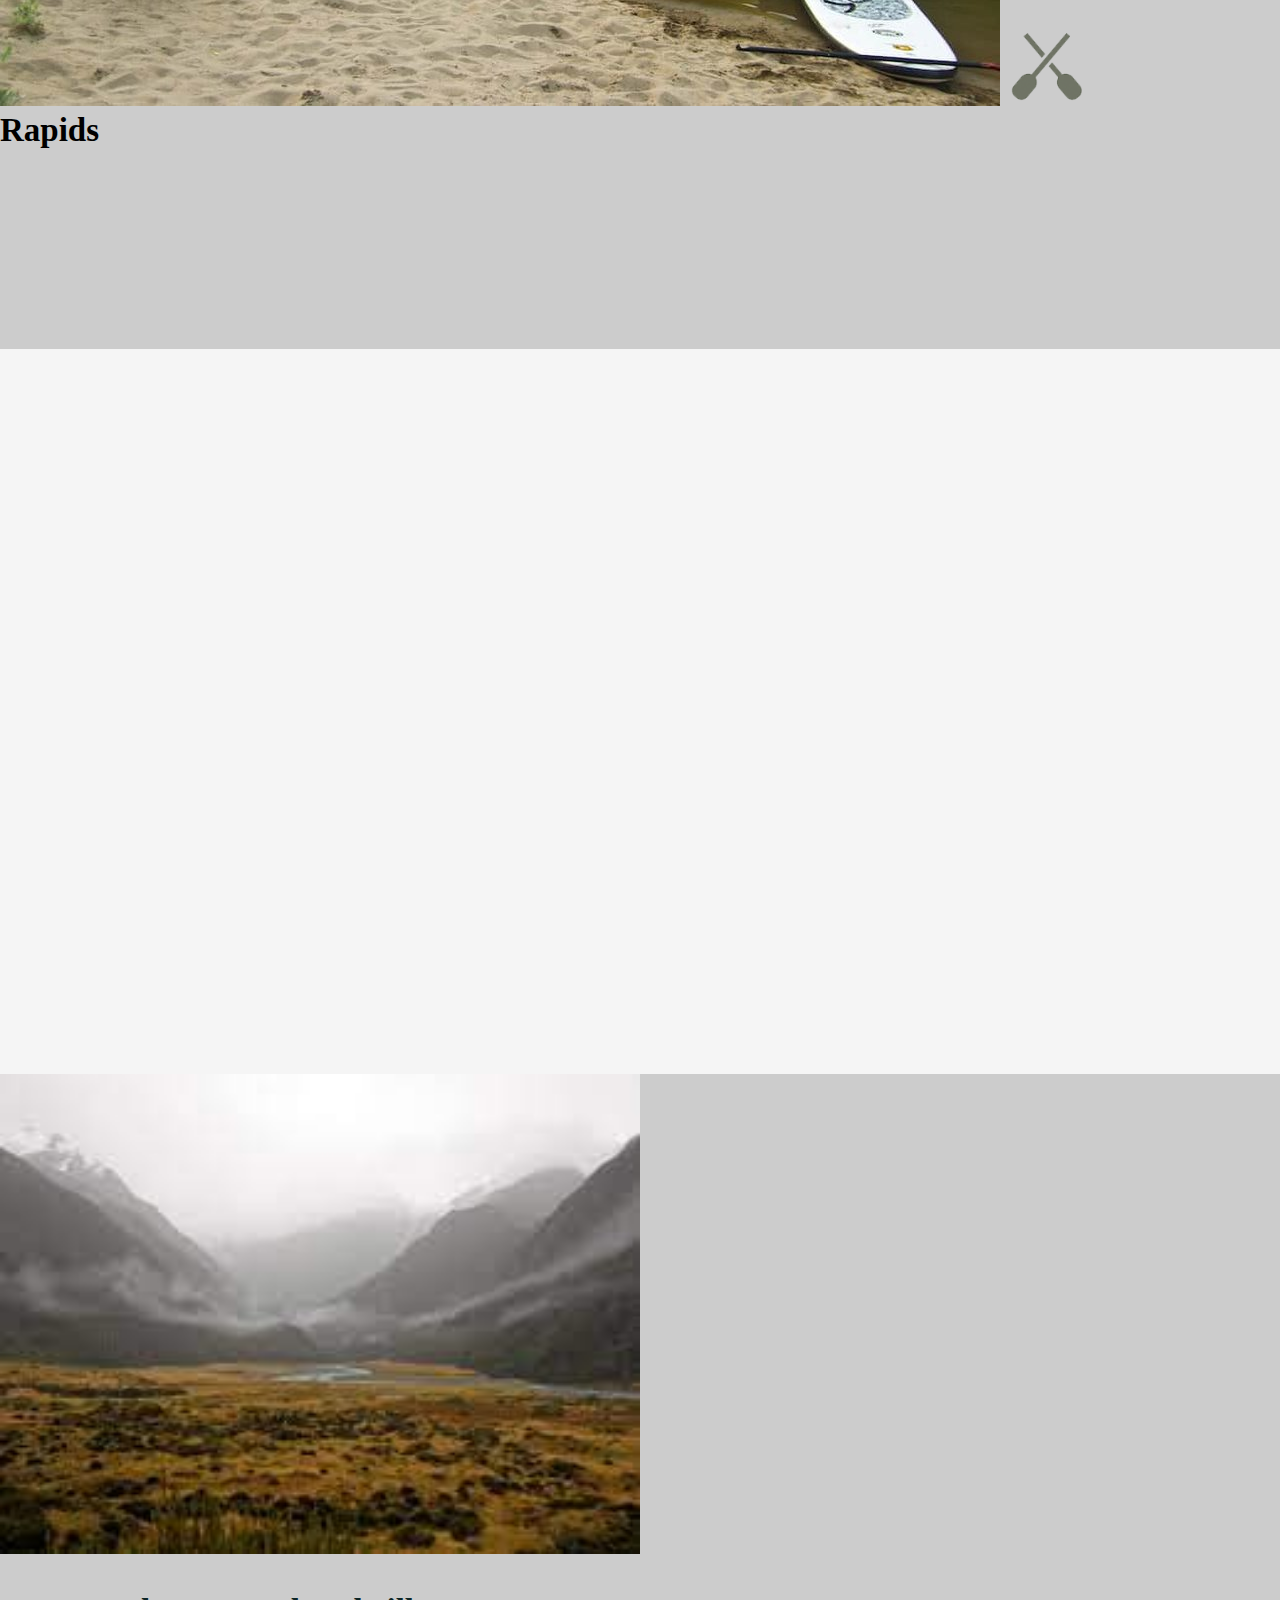
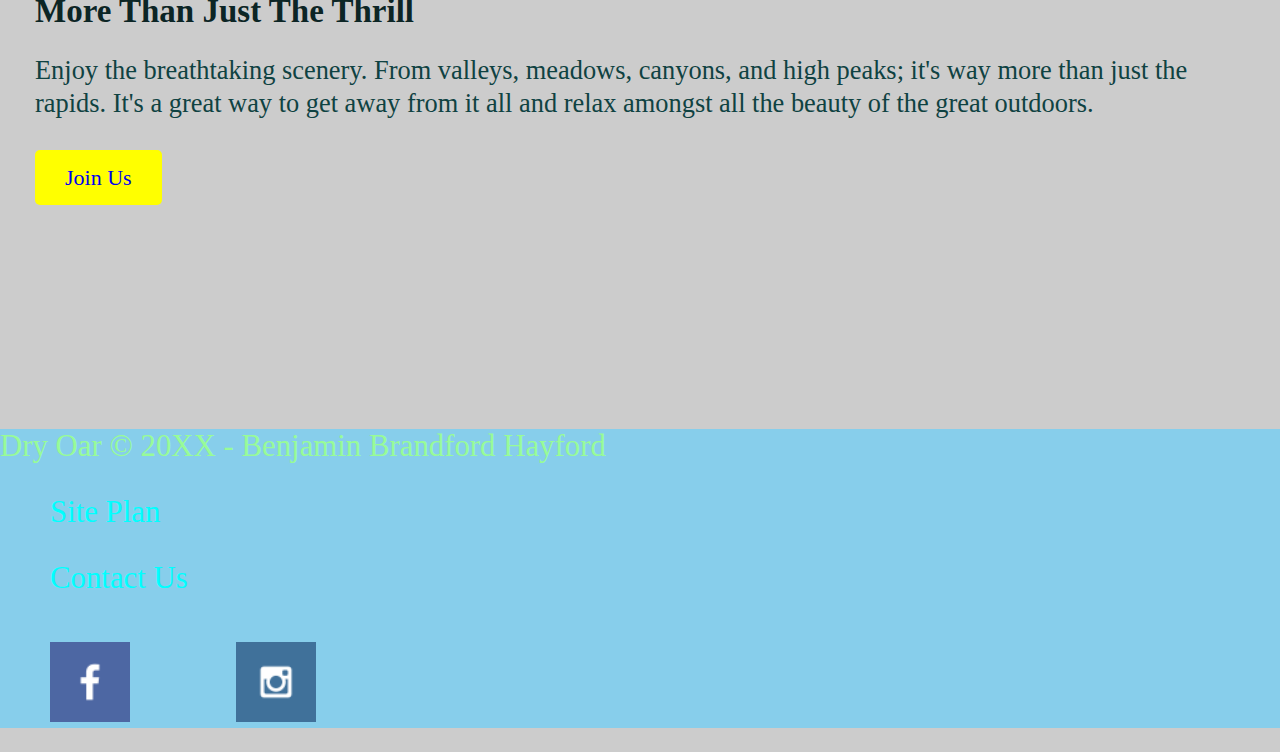
==== commit aba75b56: "L05" ====
--- a/wwr/index.html
+++ b/wwr/index.html
@@ -33,34 +33,38 @@
      </section>
    </div>
    <main class="home-grid">
-     <section class="rivers-card">
-      <img class="card-img" src="images/rivers.jpg" alt="river in forest">
-      <h2>Rivers</h2>
-   </section>
-   <section class="camping-card">
-     <img class="card-img" src="images/camping.jpg" alt="tent in mountains">
-     <h2>Camping</h2>
-   </section>
-   <section class="rapids-card">
-     <img class="card-img" src="images/rapids.jpg" alt="rafting boat">
-     <h2>Rapids</h2>
-   </section>
-   <img class="mountains" src="images/mountains.jpg" alt="Misty mountains">
-   <section class="msg">
-     <h2>Exciting Expeditions attached with safety</h2>
-     <p>Enjoy the breathtaking scenery. From valleys, meadows, canyons, and high peaks; it's way more than just the rapids with your heakth and safety being a topmost priority. It's a great way to get away from it all and relax amongst all the beauty of the great outdoors. </p>
-     <a class='join' href="rivers.html">Join Us</a>
-   </section>
-   </main>
+    <section class="rivers-card">
+        <img class="card-img" src="images/rivers.jpg" alt="river in forest">
+        <img class="icon" src="images/river_icon.png" alt="river icon">
+        <h2>Rivers</h2>
+    </section>
+    <section class="camping-card">
+        <img class="card-img" src="images/camping.jpg" alt="tent in mountains">
+        <img class="icon" src="images/fire_icon.png" alt="fire icon">
+        <h2>Camping</h2>
+    </section>
+    <section class="rapids-card">
+        <img class="card-img" src="images/rapids.jpg" alt="rafting boat">
+        <img class="icon" src="images/oars.png" alt="oars icon">
+        <h2>Rapids</h2>
+    </section>
+    <div id="background"></div>
+    <img class="mountains" src="images/mountains.jpg" alt="Misty mountains">
+    <section class="msg">
+        <h2>More Than Just The Thrill</h2>
+        <p>Enjoy the breathtaking scenery. From valleys, meadows, canyons, and high peaks; it's way more than just the rapids. It's a great way to get away from it all and relax amongst all the beauty of the great outdoors. </p>
+        <a class='join' href="rivers.html">Join Us</a>
+    </section>
+</main>
    <footer>
      <p>Dry Oar &copy; 20XX - Benjamin Brandford Hayford</p>
      <p><a href="site-plan-rafting.html">Site Plan</a></p>
      <p><a href="contactus.html">Contact Us</a></p>
       <div class="social">
-        <a href="https://facebook.com">
+        <a href="https://facebook.com" target="_blank">
           <img src="images/facebook.png" alt="fb icon">
        </a>
-       <a href="https://instagram.com">
+       <a href="https://instagram.com" target="_blank">
           <img src="images/instagram.png" alt="instagram icon">
        </a>
       </div>
--- a/wwr/styles/style.css
+++ b/wwr/styles/style.css
@@ -1,6 +1,19 @@
+@import url(https://www.cssfontstack.com/Brush-Script-MT);
+
 body {
     background-color: #ccc; 
+    font-family: 'Brush-Script-MT', 'Pacifico', 'Amatic SC';
+    font-size: 22px;
+    margin: 0;
+    padding: 0;
 }
+
+.home-title {
+    margin-top: 10px;
+    font-family: 'Brush-Script-MT', 'Pacifico', 'Amatic SC';
+    font-size: 2em;
+}
+
 header {
     background-color:skyblue;
 }
@@ -9,9 +22,17 @@
     background-color: steelblue;
 }
 
+.rivers-card, .camping-card, .rapids-card  {
+    margin: 200px 0;
+}
+
 .book, .join {
-    background-color: #ccc;
+    margin-top: 50px;
+    background-color: yellow;
+    font-size: 18;
     text-decoration: none;
+    padding: 15px 30px;
+    border-radius: 5px;
 
 }
 
@@ -20,17 +41,22 @@
     color: #ccc;
 }
 
+.card-img  {
+    border: 10px skyblue;
+}
+
+
+main section img {
+    box-sizing: border-box;
+}
 
 
 
-.book :hover {
-    background-color: black;
-    color: #ccc;
-}
+
 #content  {
     max-width: 1600px;
-    width: 80%;
     margin: 0 auto;
+    
 }
 
 nav a {
@@ -38,6 +64,17 @@
     color: cornflowerblue;
     text-decoration: none;
 }
+
+.icon {
+    width: 80px;
+    padding-top: 10px;
+}
+
+footer .social img {
+    padding-top: 15px;
+    width: 80px;
+}
+
 
 #hero-msg h1, #hero-msg h4  {
     text-align: center;
@@ -49,14 +86,21 @@
 
 #background  {
     height: 725px;
-    background-color: #ccc;
+    background-color: whitesmoke;
+}
+
+.mountains  {
+    width: 50%;
 }
 
 .msg  {
     background-color: #ccc;
+    line-height: 1.5em;
+    padding: 35px;
 }
 
 footer  {
+    margin-top: 200px;
     background-color: skyblue;
     color: palegreen;
 }
@@ -64,6 +108,7 @@
 footer a  {
     color: aqua;
     text-decoration: none;
+    padding: 25px 50px;
 }
 
 
@@ -73,6 +118,8 @@
 
 .msg p  {
     color: rgb(15, 66, 66);
+    font-size: 1.2em;
+    padding-bottom: 15px;
 }
 
 
@@ -84,10 +131,6 @@
     color: rgb(48, 56, 56);
 }
 
-footer a:hover  {
-    color: whitesmoke;
-    background-color: slateblue;
-}
 
 .logo  {
     width: 80px;
@@ -107,4 +150,13 @@
 
 nav a  {
     font-size: 1.5em;
+    padding: 35px;
+}
+
+h2 {
+    margin: 0;
+}
+
+#logo-link  {
+    padding-top: 5px;
 }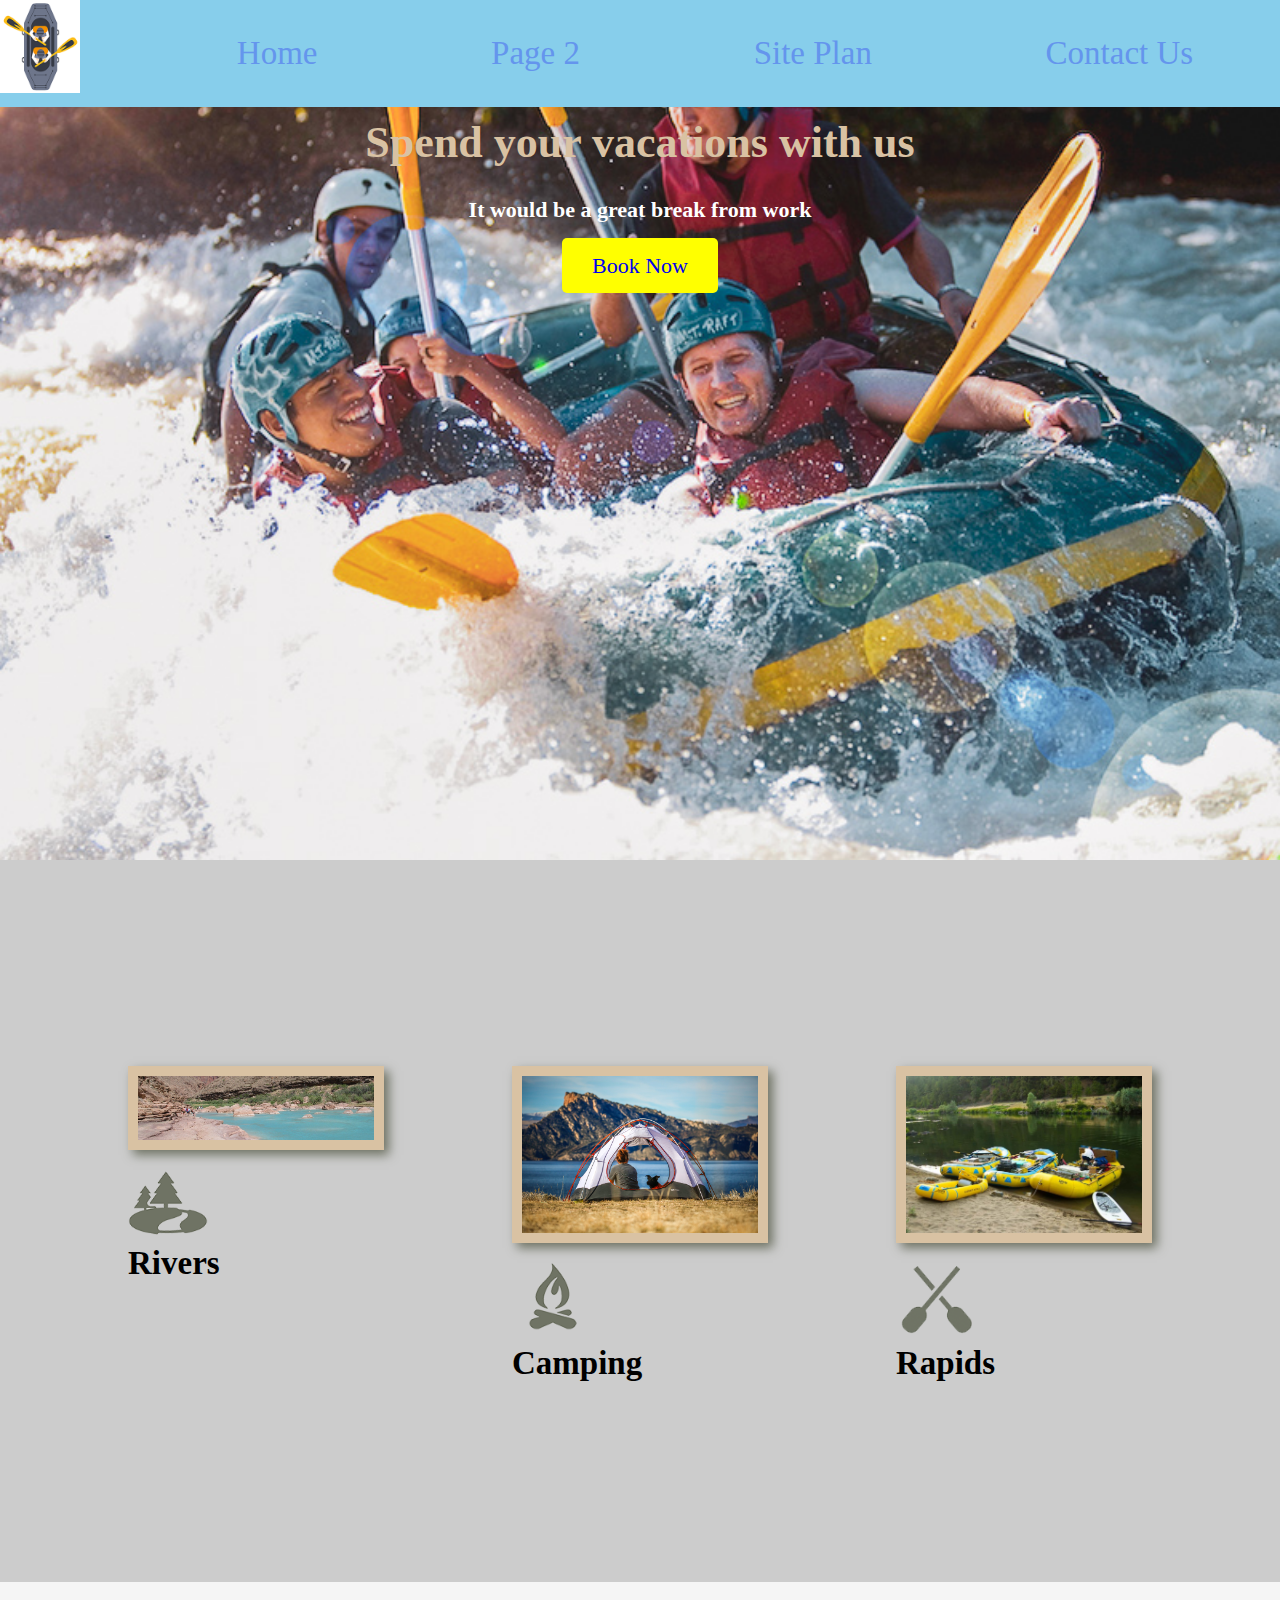
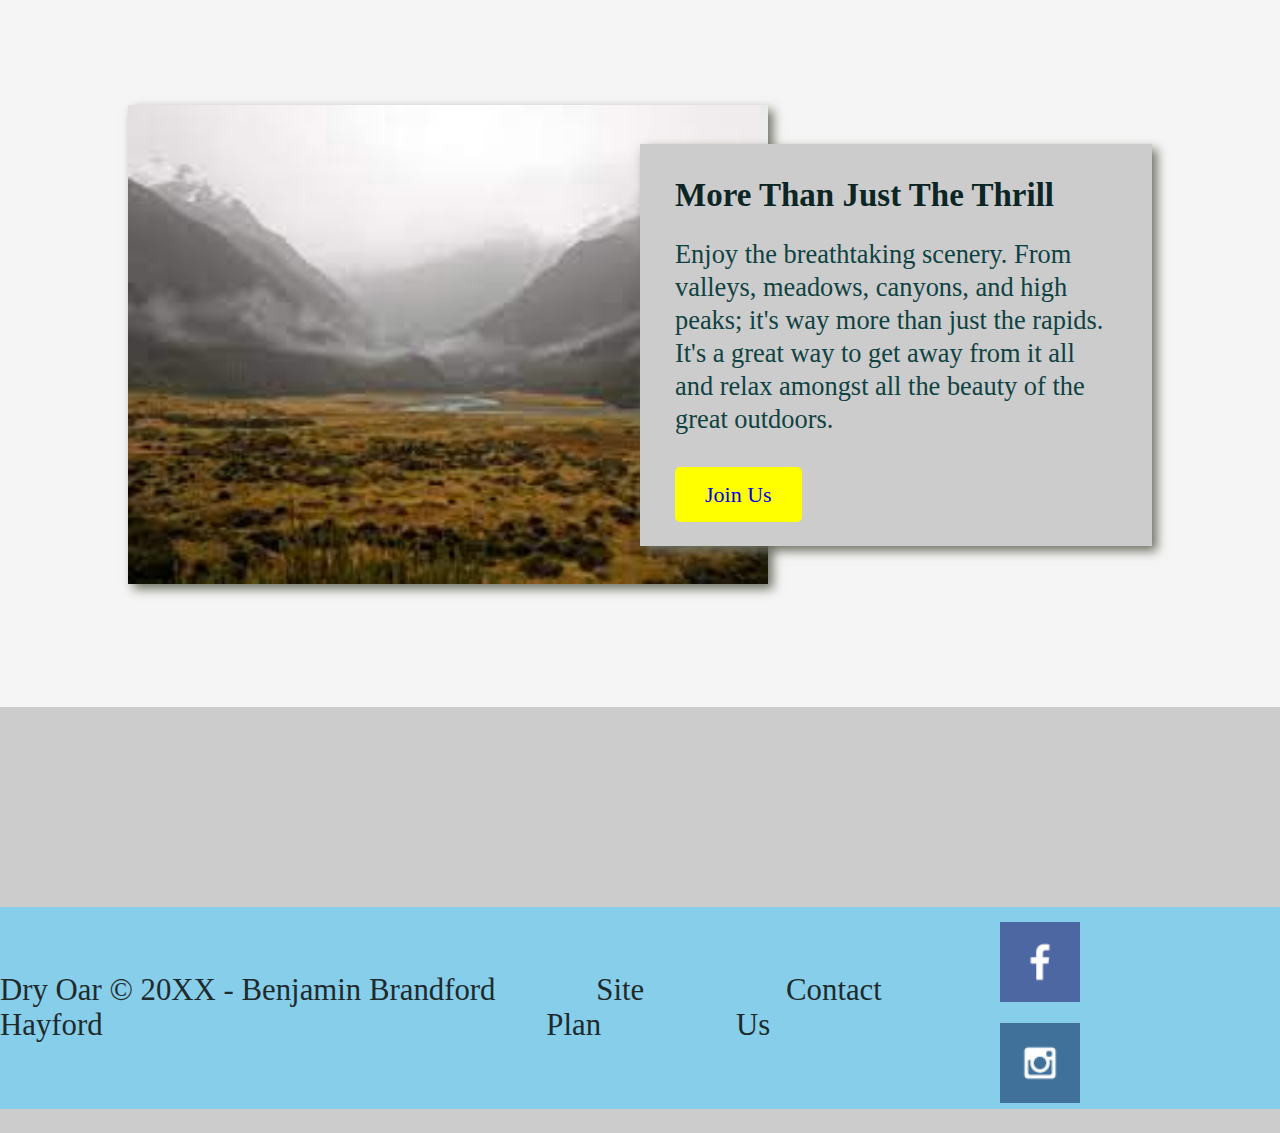
==== commit a0dcffbf: "subpage" ====
--- a/wwr/index.html
+++ b/wwr/index.html
@@ -69,7 +69,4 @@
        </a>
       </div>
    </footer>
-  </div>
-  
-</body>                 
-</html>+  </div>--- a/wwr/styles/style.css
+++ b/wwr/styles/style.css
@@ -16,7 +16,11 @@
 
 header {
     background-color:skyblue;
-}
+    display: grid;
+    grid-template-columns: 150px auto;
+}
+
+
 nav a:hover {
     color: white;
     background-color: steelblue;
@@ -43,20 +47,118 @@
 
 .card-img  {
     border: 10px skyblue;
-}
+        width: 100%;
+}
+
+.mountains {
+    width: 100%;
+}
+
+.rivers-card {
+    grid-column: 2/4;
+    grid-row: 2/3;
+}
+
+.camping-card {
+    grid-column: 5/7;
+    grid-row: 2/3;
+}
+
+.rapids-card {
+    grid-column: 8/10;
+    grid-row: 2/3;
+}
+
 
 
 main section img {
     box-sizing: border-box;
 }
 
-
+.blog-grid {
+ margin: 0 auto;
+
+
+}
+
+.blog-pic  {
+    display: flex;
+    width: 100%;
+    height: 100%;
+    grid-column: 1/6;
+    grid-row: 1/11;
+    z-index: -1;
+    
+}
+
+.company  {
+    width: 100%;
+    grid-column: 1/3;
+    grid-row: 11/12;
+    line-height: 1.5em;
+    box-shadow: 5px 5px 10px #6f7364;
+}
+
+.booking  {
+    padding: 10px;
+    width: 100%;
+    line-height: 1.5em;
+    grid-column: 7/11;
+    grid-row: 1/2;
+}
+
+.sure  {
+    padding: 10px;
+    margin: 0 auto;
+    width: 100%;
+    grid-column: 6/11;
+    grid-row: 2/3;
+}
+
+.highlights  {
+    padding: 10px;
+    width: 100%;
+    grid-column: 7/11  ;
+    grid-row: 3/4;
+}
+
+.high  {
+    padding: 10px;
+    margin: 0 auto;
+    width: 100%;
+    grid-column: 6/11  ;
+    grid-row: 4/7;
+
+}
+
+.encounter  {
+    padding: 10px;
+    margin: 0 auto;
+    width: 100%;
+    grid-column: 7/11  ;
+    grid-row: 7/9;
+
+}
+
+.trip  {
+    padding: 10px;
+    margin: 5px auto;
+    width: 100%;
+    grid-column: 6/11  ;
+    grid-row: 9/11;
+
+}
 
 
 #content  {
     max-width: 1600px;
     margin: 0 auto;
     
+}
+
+nav {
+    display: flex;
+    justify-content: space-around;
 }
 
 nav a {
@@ -87,26 +189,37 @@
 #background  {
     height: 725px;
     background-color: whitesmoke;
+    grid-column: 1/11;
+    grid-row: 4/9;
 }
 
 .mountains  {
-    width: 50%;
+    width: 100%;
+    grid-column: 2/7;
+    grid-row: 5/8;
+    box-shadow: 5px 5px 10px #6f7364;
 }
 
 .msg  {
     background-color: #ccc;
     line-height: 1.5em;
     padding: 35px;
+    grid-column: 6/10;
+    grid-row: 6/7;
+    box-shadow: 5px 5px 10px #6f7364;
 }
 
 footer  {
     margin-top: 200px;
     background-color: skyblue;
     color: palegreen;
+    display: flex;
+    justify-content: space-around;
+    align-items: center;
 }
 
 footer a  {
-    color: aqua;
+    color: rgb(31, 43, 43);
     text-decoration: none;
     padding: 25px 50px;
 }
@@ -124,7 +237,7 @@
 
 
 .home-title  {
-    color: rgb(52, 56, 56);
+    color: rgb(52f, 56, 56);
 }
 
 h4  {
@@ -142,6 +255,7 @@
 
 footer p {
     font-size: 1.4em;
+    color: rgb(31, 43, 43);
 } 
 
 footer p a:hover {
@@ -159,4 +273,90 @@
 
 #logo-link  {
     padding-top: 5px;
+    justify-self: center;
+    align-self: center;
+}
+
+.home-grid  {
+    margin: 0 auto;
+}
+
+#hero {
+    display: grid;
+    grid-template-columns: 1fr 3fr 1fr;
+    margin-top: -100px; 
+}
+main {
+    display: grid;
+    grid-template-columns: repeat(10, 1fr);
+}
+#hero-box {
+    grid-column: 1/4;
+    grid-row: 1/3;
+    z-index: -1;
+}
+#hero-msg h1 {
+    color: #d9c2a3;
+}
+
+#hero-msg h4 {
+    color: white;
+}
+
+#hero-msg {
+    grid-column: 2/3;
+    grid-row: 1/2;
+    margin-top: 100px;
+}
+
+.card-img {
+    border: 10px solid #d9c2a3;
+    transition: transform .5s;
+    box-shadow: 5px 5px 10px #6f7364;
+}
+.card-img:hover {
+    opacity: .6;
+    transform: scale(1.1);
+}
+
+@media screen and (max-width: 900px) {
+    #hero, .home-grid {
+        display: block;
+        height: auto;
+    }
+    nav, footer {
+        flex-direction: column;
+    }
+    nav a {
+        display: block;
+        padding: 15px;
+    }
+    #hero {
+        margin-top: 0;
+    }
+    #hero-msg {
+        margin-top: 0;
+    }
+    #hero-msg h4 {
+        display: none;
+    }
+    .home-title {
+        font-size: 25px;
+        color: #6f7364;
+    }
+    .rivers-card, .camping-card, .rapids-card { 
+        margin: 50px auto;
+        width: 60%;
+    }
+    #background {
+        display: none;
+    }
+    .mountains, .msg {
+        width: 80%;
+        display: block;
+        margin: 0 auto;
+    }
+    footer {
+        margin-top: 25px;
+    }
 }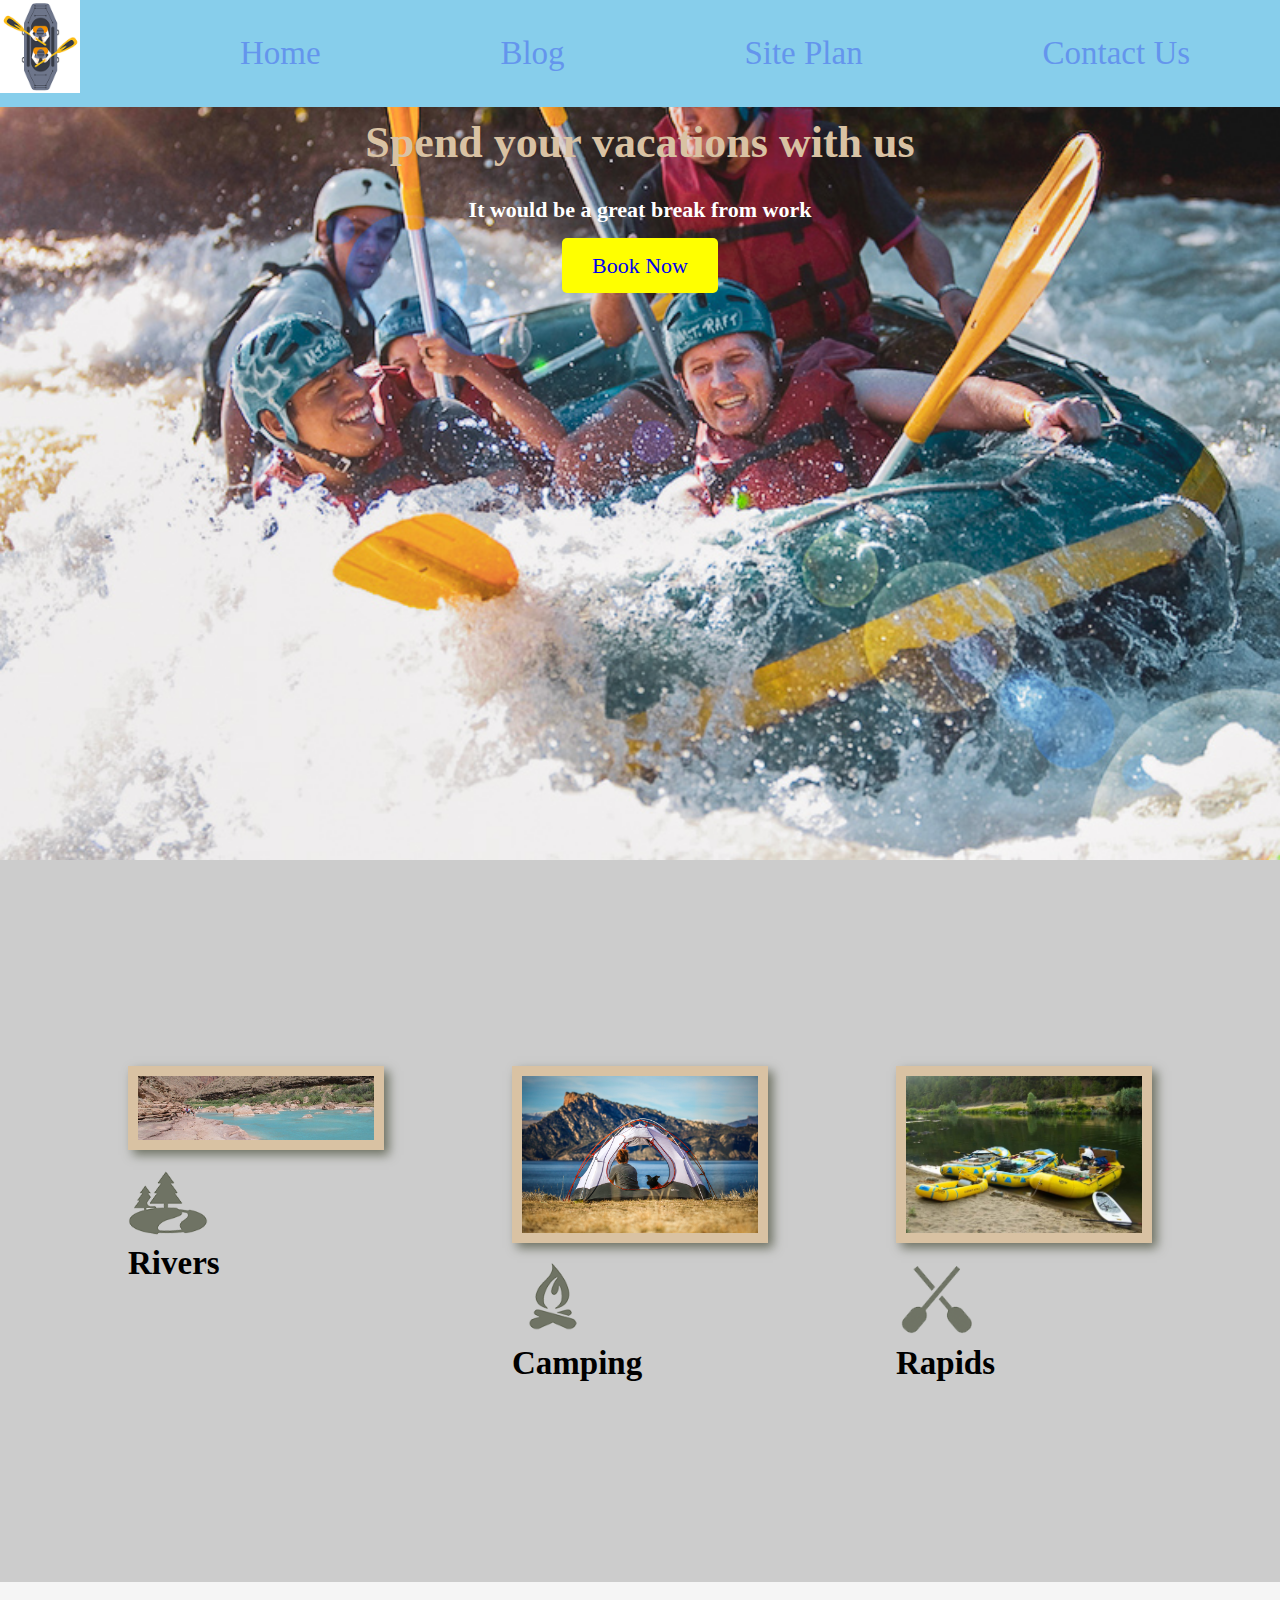
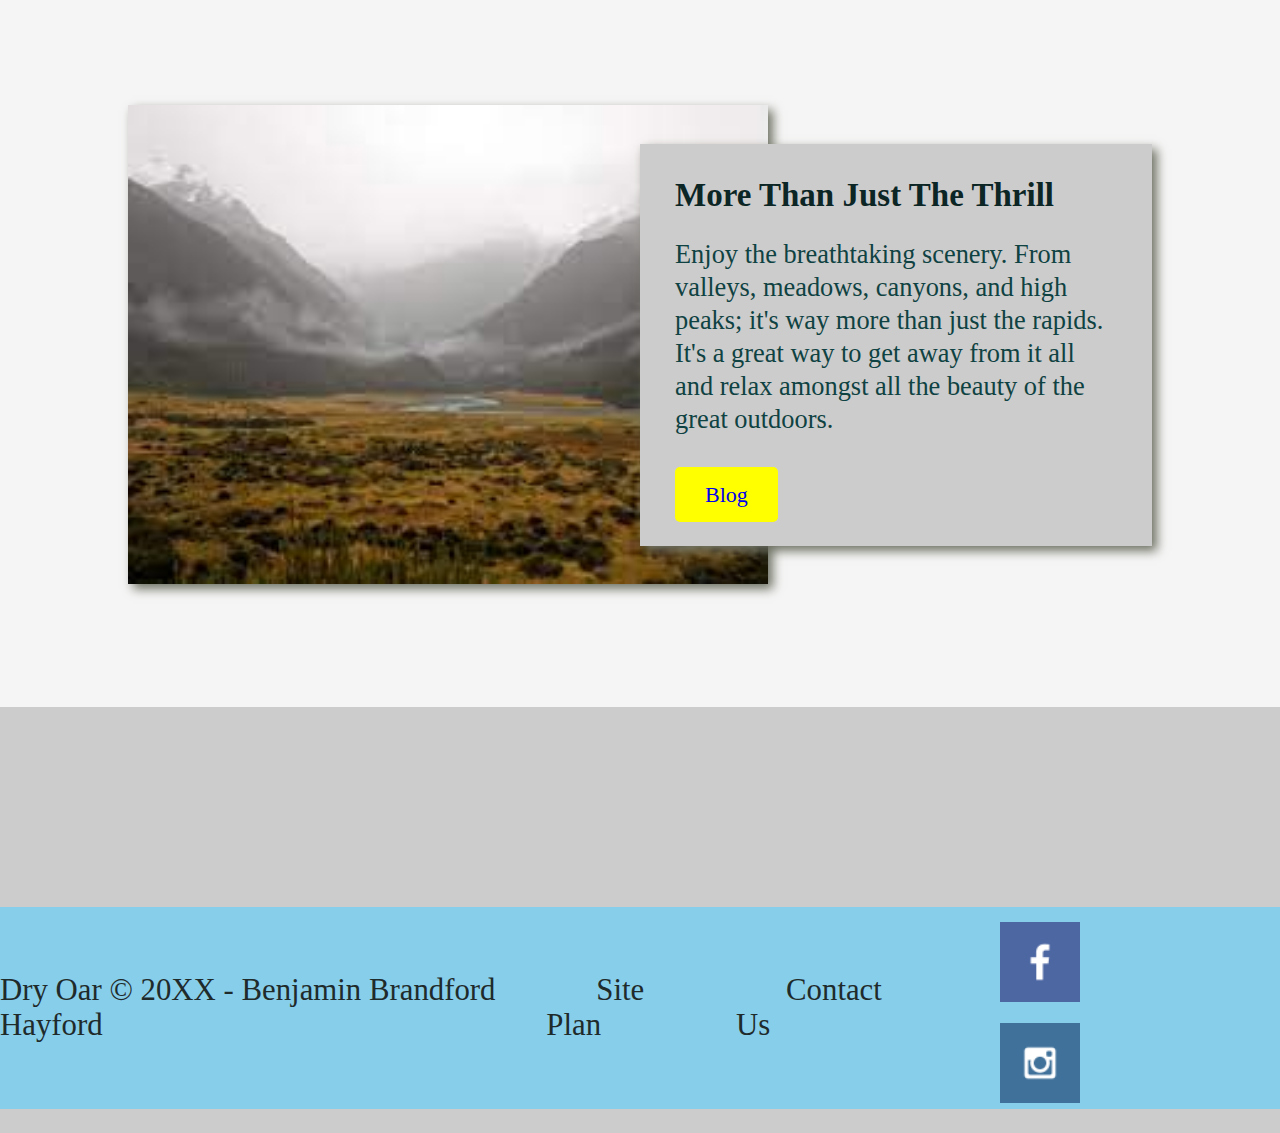
==== commit 3ace23fd: "subpage" ====
--- a/wwr/index.html
+++ b/wwr/index.html
@@ -15,7 +15,7 @@
      </a>
      <nav>
         <a href="index.html">Home</a>
-        <a href="#">Page 2</a>
+        <a href="blog.html">Blog</a>
         <a href="site-plan-rafting.html">Site Plan</a>
         <a href="contactus.html">Contact Us</a>
      </nav>
@@ -53,7 +53,7 @@
     <section class="msg">
         <h2>More Than Just The Thrill</h2>
         <p>Enjoy the breathtaking scenery. From valleys, meadows, canyons, and high peaks; it's way more than just the rapids. It's a great way to get away from it all and relax amongst all the beauty of the great outdoors. </p>
-        <a class='join' href="rivers.html">Join Us</a>
+        <a class='join' href="blog.html">Blog</a>
     </section>
 </main>
    <footer>
